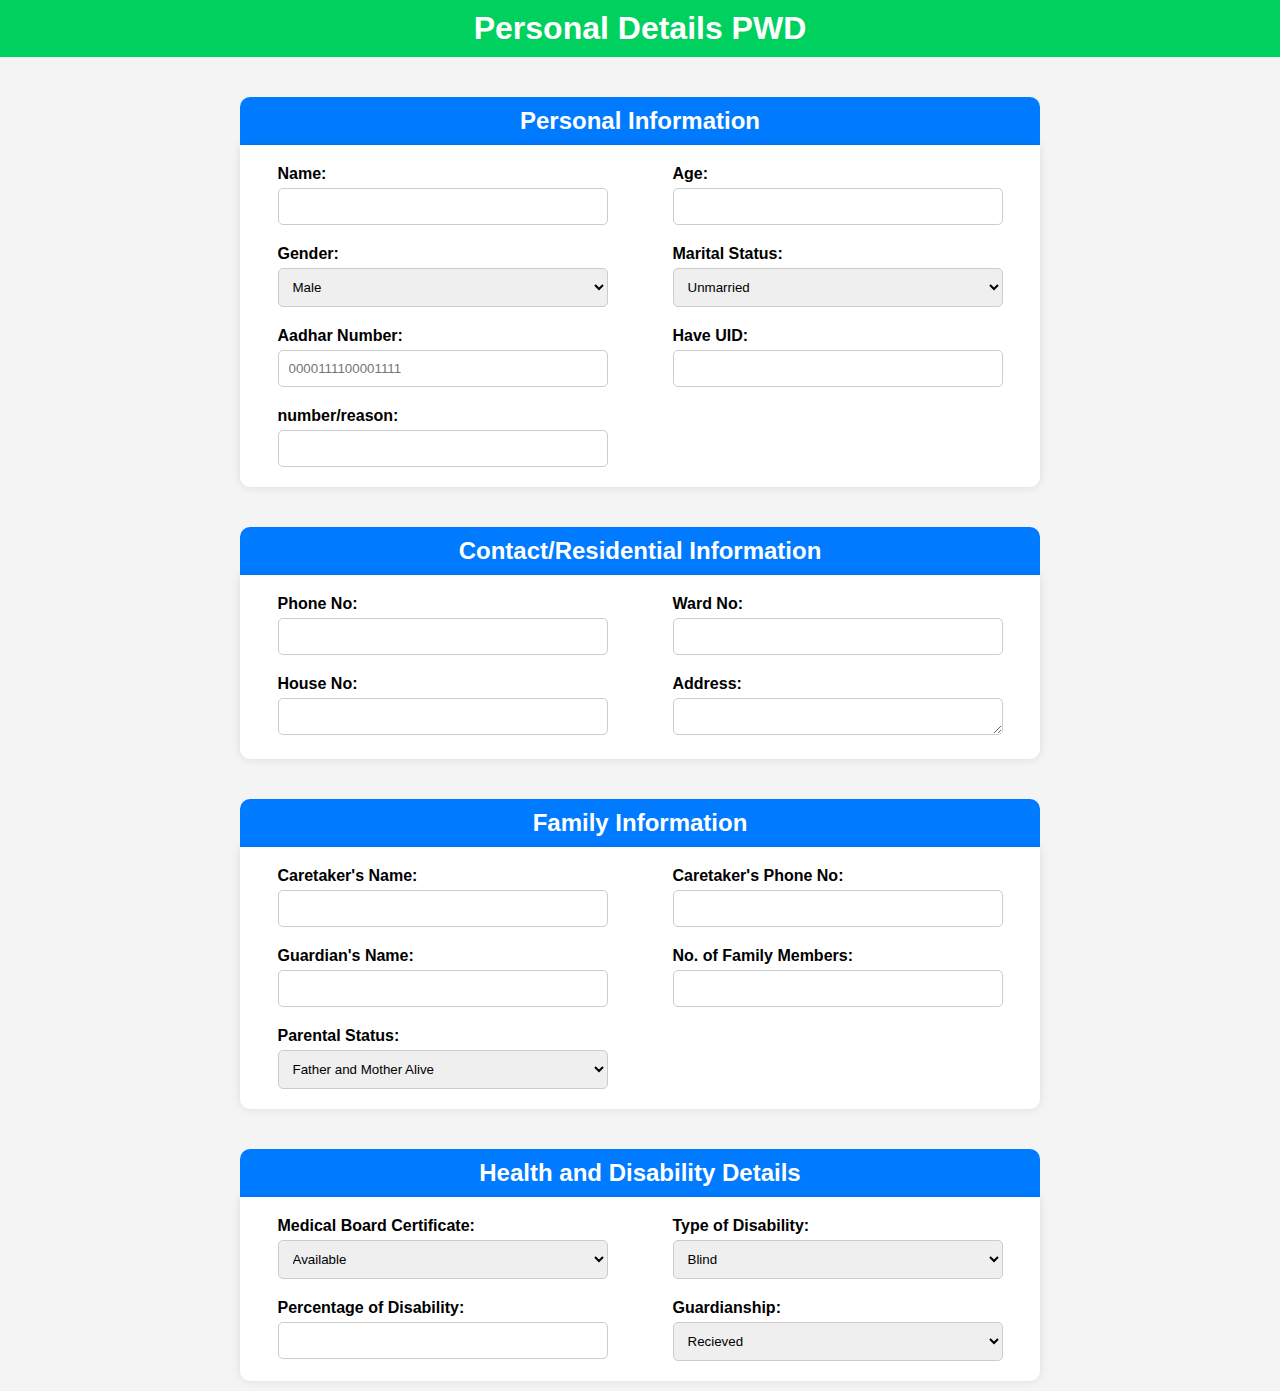
==== form/index.html @ cb90f118 "Add files via upload" ====
<!DOCTYPE html>
<html lang="en">
<head>
    <meta charset="UTF-8">
    <meta name="viewport" content="width=device-width, initial-scale=1.0">
    <link rel="stylesheet" href="style.css">
    <title>Document</title>
</head>
<body>
    <main>
        <h1>Personal Details PWD</h1>
        <form method="post">
            <!--Section A : Personal Information-->
            <div class="containerHigh">
                <h2>Personal Information</h2>
                <div class="main-container">
                    <div class="form-group">
                        <label for="Name">Name:</label>
                        <input type="text" id="Name" name="Name" required>
                    </div>

                    <div class="form-group">
                        <label for="Age">Age:</label>
                        <input type="number" id="Age" name="Age" required>
                    </div>

                    <div class="form-group">
                        <label for="Gender">Gender:</label>
                        <select id="Gender" name="Gender" required>
                            <option value="male">Male</option>
                            <option value="female">Female</option>
                            <option value="trans">Trans</option>
                        </select>
                    </div>

                    <div class="form-group">
                        <label for="Martial_Status">Marital Status:</label>
                        <select id="Martial_Status" name="Martial_Status" required>
                            <option value="unmarried">Unmarried</option>
                            <option value="married">Married</option>
                            <option value="widow">Widow</option>
                            <option value="widower">Widower</option>
                        </select>
                    </div>

                    <div class="form-group">
                        <label for="aadthar_no">Aadhar Number:</label>
                        <input type="tel" id="aadthar_no" name="aadthar_no" placeholder="0000111100001111" required>
                    </div>

                    <div class="form-group">
                        <label for="uid">Have UID:</label>
                        <input type="tel" id="uid" name="uid" required>
                    </div>

                    <div class="form-group">
                        <label for="reasonOrnumber">number/reason:</label>
                        <input type="tel" id="reasonOrnumber" name="reasonOrnumber" required>
                    </div>
                </div>
            </div>
            

            <!--Section B : Contact Information & Residence Details-->
            <div class="containerHigh">
                <h2>Contact/Residential Information</h2>
                <div class="main-container">
                    <div class="form-group">
                        <label for="Phone_no">Phone No:</label>
                        <input type="tel" id="Phone_no" name="Phone_no" required>
                    </div>

                    <div class="form-group">
                        <label for="Ward">Ward No:</label>
                        <input type="text" id="Ward" name="Ward" required>
                    </div>

                    <div class="form-group">
                        <label for="House">House No:</label>
                        <input type="text" id="House" name="House" required>
                    </div>

                    <div class="form-group">
                        <label for="Address">Address:</label>
                        <textarea id="Address" name="Address" rows="1" required></textarea>
                    </div>
                </div>
            </div>
            

            <!--Section C : Family Information-->
            <div class="containerHigh">
                <h2>Family Information</h2>
                <div class="main-container">
                    <div class="form-group">
                        <label for="care-taker-name">Caretaker's Name:</label>
                        <input type="text" id="care-taker-name" name="care-taker-name" required>
                    </div>
    
                    <div class="form-group">
                        <label for="CPhone_no">Caretaker's Phone No:</label>
                        <input type="tel" id="CPhone_no" name="CPhone_no" required>
                    </div>
    
                    <div class="form-group">
                        <label for="Guardian">Guardian's Name:</label>
                        <input type="text" id="Guardian" name="Guardian" required>
                    </div>
    
                    <div class="form-group">
                        <label for="fam-memb">No. of Family Members:</label>
                        <input type="number" id="fam-memb" name="fam-memb" required>
                    </div>
                    <div class="form-group">
                        <label for="Parental_Status">Parental Status:</label>
                        <select id="Parental_Status" name="Parental_Status" required>
                            <option value="father-mother-alive">Father and Mother Alive</option>
                            <option value="mother-alone">Mother Alone</option>
                            <option value="father-alone">Father Alone</option>
                            <option value="none-alive">None of Parents Alive</option>
                        </select>
                    </div>
                </div>
            </div>
            

            <!--Section D : Health and Disability Details-->
            <div class="containerHigh">
                <h2>Health and Disability Details</h2>
                <div class="main-container">
                    <div class="form-group">
                        <label for="mbc">Medical Board Certificate:</label>
                        <select id="mbc" name="mbc" required>
                            <option value="available">Available</option>
                            <option value="not-available">Not Available</option>
                        </select>
                    </div>
    
                    <div class="form-group">
                        <label for="dis-type">Type of Disability:</label>
                        <select id="Type-of-Disability" name="Type-of-Disability" required>
                            <option value="blind">Blind</option>
                            <option value="low-vision">Low Vision</option>
                            <option value="leprosy-cured">Leprosy Cured</option>
                            <option value="loco-moto">Loco Moto</option>
                            <option value="dwarfisms">Dwarfisms</option>
                            <option value="id">ID</option>
                            <option value="mi">MI</option>
                            <option value="cp">CP</option>
                            <option value="autissum">Autissum</option>
                            <option value="sld">SLD</option>
                            <option value="speech-disorder">Speech Disorder</option>
                            <option value="hearing-impaired">Hearing Impaired</option>
                            <option value="musDystrophy">mus.Dystrophy</option>
                            <option value="hemoscelia">Hemoscelia</option>
                            <option value="available">AVV</option>
                            <option value="thalassemia">Thalassemia</option>
                            <option value="parkinson-disease">Parkinson Disease</option>
                            <option value="multiple-sclerosis">Multiple Sclerosis</option>
                            <option value="cycle-cell-anemia">Cycle Cell Anemia</option>
                            <option value="Nuroligical-Condition">Nuroligical Condition</option>
                            <option value="Multiple-Disability">Multiple Disability</option>
                        </select>
                    </div>
    
                    <div class="form-group">
                        <label for="percentage">Percentage of Disability:</label>
                        <input type="number" id="percentage" name="percentage" min="0" max="100" step="0.01">
                    </div>
    
                    <div class="form-group">
                        <label for="gship">Guardianship:</label>
                        <select id="gship" name="gship" required>
                            <option value="recieved">Recieved</option>
                            <option value="not-recieved">Not Recieved</option>
                        </select>
                    </div>
                </div>
            </div>
            

            <!--Section C : Social Status of Differentially Abled-->

        </form>
    </main>
</body>
</html>
---- form/style.css ----
:root
{
    --background-color: #f4f4f4;
    --container-background-color: #fff;
    --border-color: #ccc;
    --primary-color: #007bff;
    --primary-hover-color: #0056b3;
    --button-color:#fff;
}
::-webkit-scrollbar {
    display: none;
}
*
{
    margin: 0;
    padding: 0;
    box-sizing: border-box;
}

body
{
    font-family: Arial, sans-serif;
    background-color: var(--background-color);
}
.containerHigh
{
    display: flex;
    align-items: center;
    justify-content: center;
    flex-direction: column;
    margin-top: 10px;
    margin-bottom: 10px;
}
h1{
    text-align: center;
    padding: 10px;
    background-color: rgb(0, 209, 94);
    color: white;
}
h2
{
    text-align: center;
    background-color: #007bff;
    color: #fff;
    margin-top: 30px;
    padding: 10px;
    border-top-left-radius: 10px;
    border-top-right-radius: 10px;
    width: 800px;
    
}
.main-container
{
    display: grid;
    grid-template-columns: repeat(2, 1fr);
    grid-template-rows: repeat();
    grid-column-gap: 10px;
    grid-row-gap: 0px;
    width: 800px;
    padding: 10px;
    background-color: var(--container-background-color);
    border-bottom-left-radius: 10px;
    border-bottom-right-radius: 10px;
    box-shadow: 0 0 10px rgba(0, 0, 0, 0.1);
    justify-items: center;
}

.form-group {
    width: 350px;
    padding: 10px;
}

label {
    display: block;
    font-weight: bold;
    margin-bottom: 5px;
}

input, select {
    width: 100%;
    padding: 10px;
    border: 1px solid var(--border-color);
    border-radius: 5px;
}
textarea {
    width: 100%;
    padding: 10px;
    border: 1px solid var(--border-color);
    border-radius: 5px;
    resize: vertical;
}

textarea:focus {
    border-color: var(--primary-color);
}

@media (max-width: 768px) {
    .main-container {
        grid-template-columns: repeat(1, 1fr);
        max-width: 400px;
    }
    .containerHigh
    {
        width: 100vw;
        overflow: hidden;
        align-items: center;
    }
}
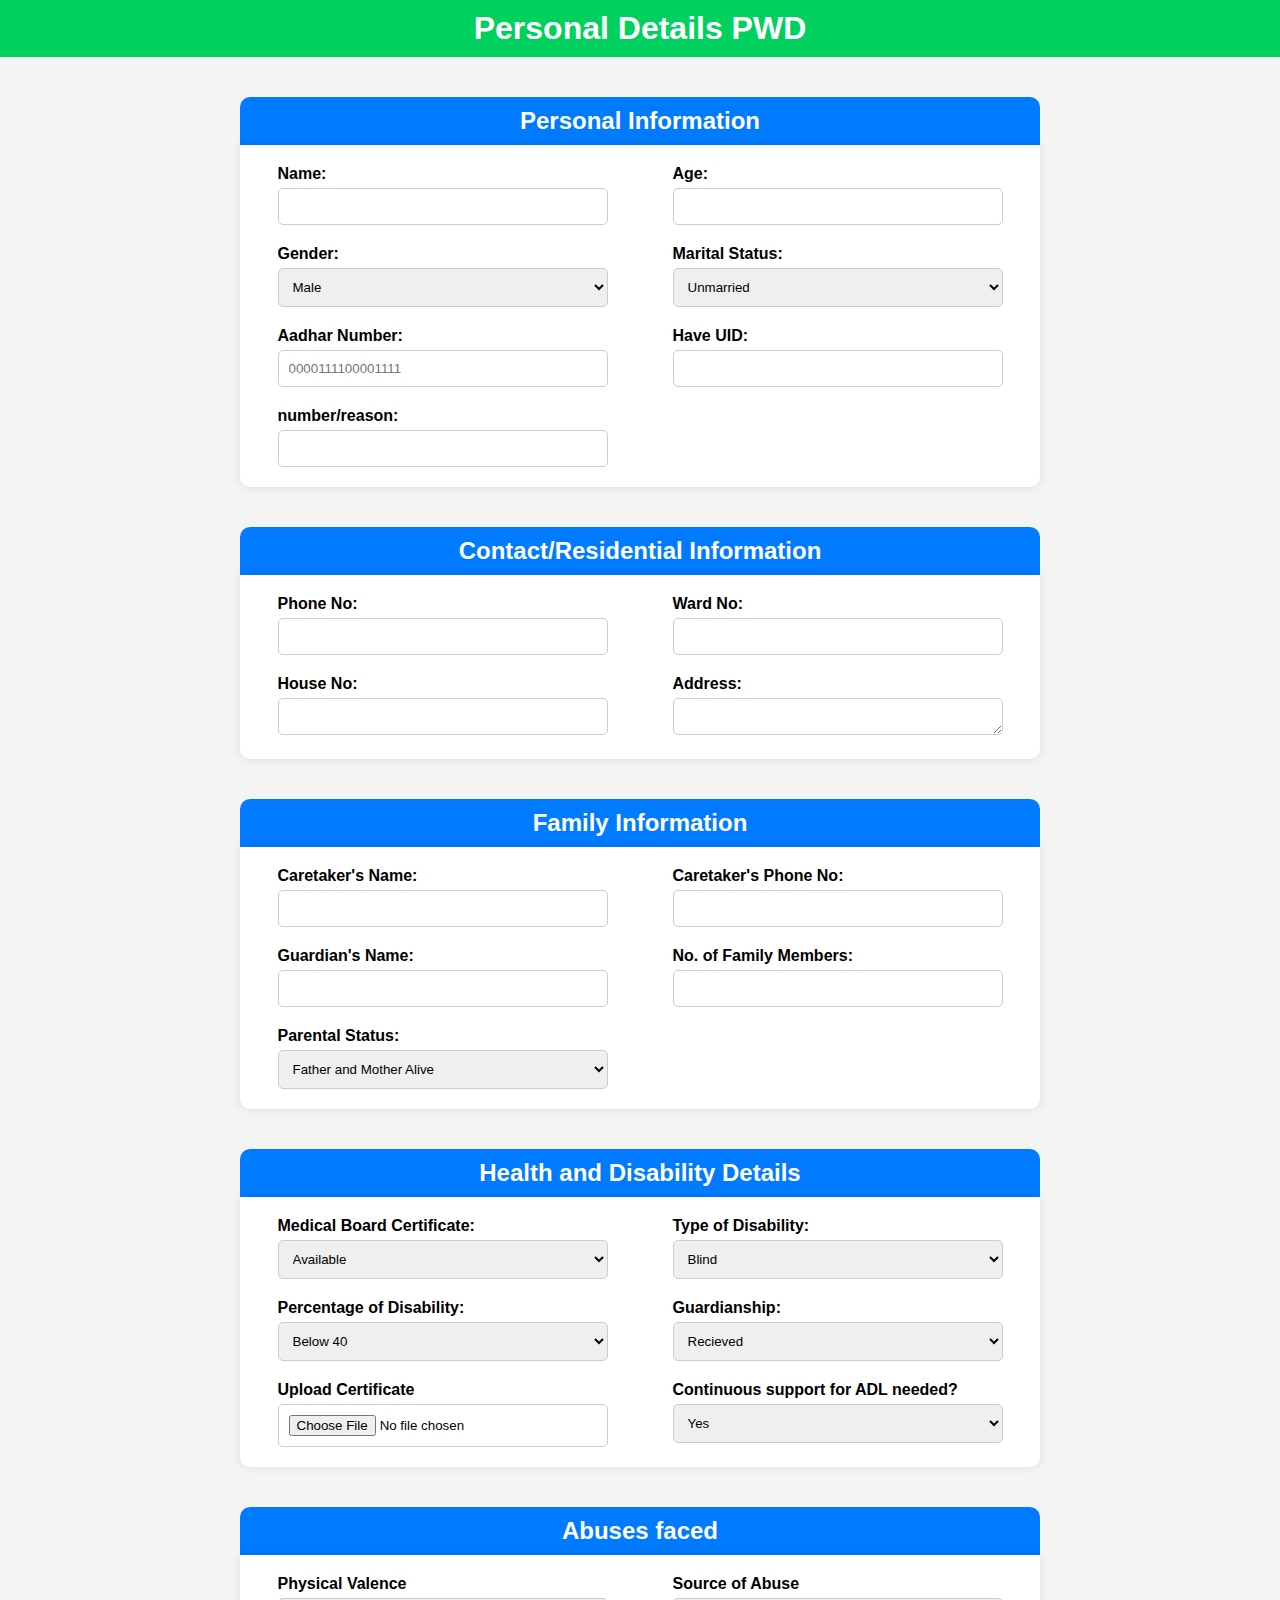
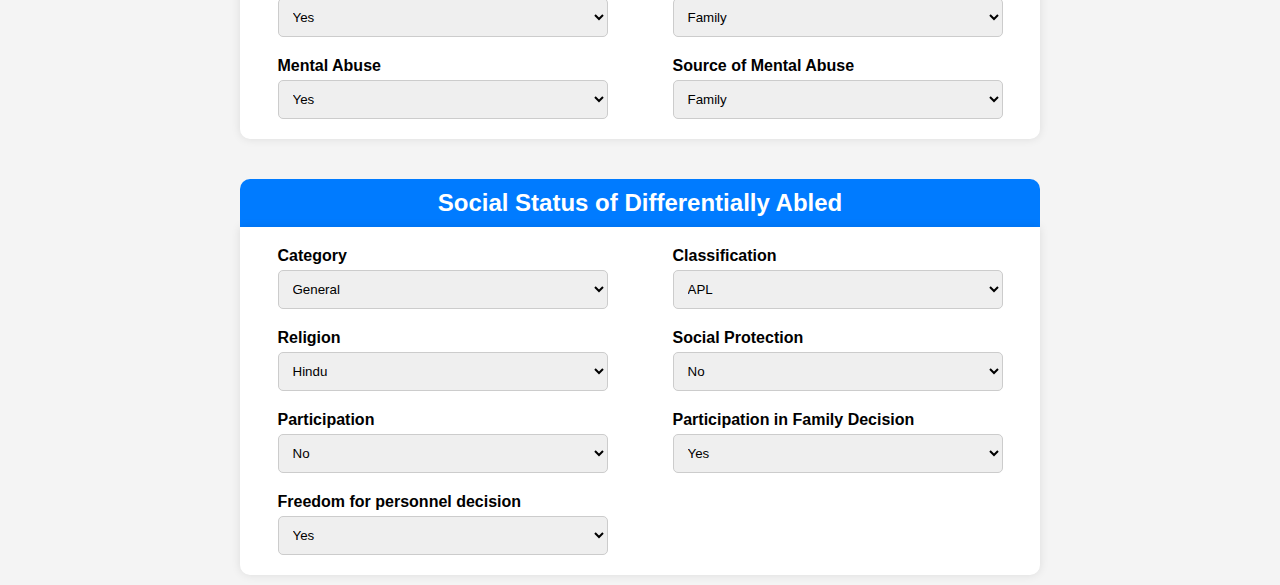
==== commit 6f95de21: "Add files via upload" ====
--- a/form/index.html
+++ b/form/index.html
@@ -4,6 +4,7 @@
     <meta charset="UTF-8">
     <meta name="viewport" content="width=device-width, initial-scale=1.0">
     <link rel="stylesheet" href="style.css">
+    <script src="script.js"></script>
     <title>Document</title>
 </head>
 <body>
@@ -60,7 +61,6 @@
                 </div>
             </div>
             
-
             <!--Section B : Contact Information & Residence Details-->
             <div class="containerHigh">
                 <h2>Contact/Residential Information</h2>
@@ -87,7 +87,6 @@
                 </div>
             </div>
             
-
             <!--Section C : Family Information-->
             <div class="containerHigh">
                 <h2>Family Information</h2>
@@ -123,7 +122,6 @@
                 </div>
             </div>
             
-
             <!--Section D : Health and Disability Details-->
             <div class="containerHigh">
                 <h2>Health and Disability Details</h2>
@@ -165,7 +163,12 @@
     
                     <div class="form-group">
                         <label for="percentage">Percentage of Disability:</label>
-                        <input type="number" id="percentage" name="percentage" min="0" max="100" step="0.01">
+                        <select id="percentage" name="percentage">
+                            <option value="below-40">Below 40</option>
+                            <option value="40-50">40-50</option>
+                            <option value="50-80">50-80</option>
+                            <option value="80-above">80 and Above</option>
+                        </select>
                     </div>
     
                     <div class="form-group">
@@ -175,12 +178,147 @@
                             <option value="not-recieved">Not Recieved</option>
                         </select>
                     </div>
-                </div>
-            </div>
-            
-
-            <!--Section C : Social Status of Differentially Abled-->
-
+                    <div class="form-group">
+                        <label for="ceritificate-file">Upload Certificate</label>
+                        <input type="file" name="ceritificate-file" id="ceritificate-file">
+                    </div>
+                    <div class="form-group">
+                        <label for="adl-support">Continuous support for ADL needed?</label>
+                        <select name="adl-support" id="adl-support">
+                            <option value="yes">Yes</option>
+                            <option value="no">No</option>
+                        </select>
+                    </div>
+                </div>
+            </div>
+            
+            <div class="containerHigh">
+                <h2>Abuses faced</h2>
+                <div class="main-container">
+                    <div class="form-group">
+                        <label for="physical-valence">Physical Valence</label>
+                        <select name="physical-valence" id="physical-valence">
+                            <option value="yes">Yes</option>
+                            <option value="no">No</option>
+                            <option value="not-interest">Not interested to disclose</option>
+                        </select>
+                    </div>
+                    <div class="form-group">
+                        <label for="source-abuse">Source of Abuse</label>
+                        <select name="source-abuse" id="source-abuse">
+                            <option value="family">Family</option>
+                            <option value="neighborhood">Neighborhood</option>
+                            <option value="public-Space">public Space</option>
+                        </select>
+                    </div>
+                    <div class="form-group">
+                        <label for="mental-abuse">Mental Abuse</label>
+                        <select name="mental-abuse" id="mental-abuse">
+                            <option value="yes">Yes</option>
+                            <option value="no">No</option>
+                            <option value="not-interest">Not interested to disclose</option>
+                        </select>
+                    </div>
+                    <div class="form-group">
+                        <label for="source-abuse-mental">Source of Mental Abuse</label>
+                        <select name="source-abuse-mental" id="source-abuse-mental">
+                            <option value="family">Family</option>
+                            <option value="neighborhood">Neighborhood</option>
+                            <option value="public-Space">public Space</option>
+                        </select>
+                    </div>
+                </div>
+            </div>
+
+            <!--Section II : Social Status of Differentially Abled-->
+            <div class="containerHigh">
+                <h2>Social Status of Differentially Abled</h2>
+                <div class="main-container">
+                    <div class="form-group">
+                        <label for="category">Category</label>
+                        <select name="category" id="category">
+                            <option value="general">General</option>
+                            <option value="obc">OBC</option>
+                            <option value="oec">OEC</option>
+                            <option value="sc">SC</option>
+                            <option value="st">ST</option>
+                        </select>
+                    </div>
+                    <div class="form-group">
+                        <label for="classification">Classification</label>
+                        <select name="classification" id="classification">
+                            <option value="apl">APL</option>
+                            <option value="bpl">BPL</option>
+                        </select>
+                    </div>
+                    <div class="form-group">
+                        <label for="religion">Religion</label>
+                        <select name="religion" id="religion">
+                            <option value="hindu">Hindu</option>
+                            <option value="muslim">Muslim</option>
+                            <option value="christian">Christian</option>
+                            <option value="other">Other</option>
+                        </select>
+                    </div>
+                    <div class="form-group">
+                        <div class="question">
+                            <label for="have-social-protection">Social Protection</label>
+                            <select id="have-social-protection" name="question">
+                                <option value="no">No</option>
+                                <option value="yes">Yes</option>
+                            </select>
+                            <div class="dropdown">
+                                <select id="social-protection">
+                                    <option value="family">Family</option>
+                                    <option value="neighborhood">Neighborhood</option>
+                                    <option value="friends">Friends</option>
+                                    <option value="relatives">Relatives</option>
+                                </select>
+                            </div>
+                        </div>
+                
+                        
+                    </div>
+                    <div class="form-group">
+                        <div class="question">
+                            <label for="have-participation">Participation</label>
+                            <select id="have-participation" name="question">
+                                <option value="no">No</option>
+                                <option value="yes">Yes</option>
+                            </select>
+                            <div class="dropdown">
+                                <select id="participation">
+                                    <option value="nhg">NHG</option>
+                                    <option value="special-grama-sabha">Special Grama Sabha</option>
+                                    <option value="grama-sabha">Grama Sabha</option>
+                                    <option value="organisation">Organisation</option>
+                                    <option value="library">Library</option>
+                                    <option value="labour-card">Labour Card</option>
+                                </select>
+                            </div>
+                        </div>
+                
+                        
+                    </div>
+                    <div class="form-group">
+                        <label for="participation-in-family-decition">Participation in Family Decision</label>
+                        <select name="participation-in-family-decition" id="participation-in-family-decition">
+                            <option value="yes">Yes</option>
+                            <option value="no">No</option>
+                        </select>
+                    </div>
+                    <div class="form-group">
+                        <label for="freedom-for-personnel-decision">Freedom for personnel decision</label>
+                        <select name="freedom-for-personnel-decision" id="freedom-for-personnel-decision">
+                            <option value="yes">Yes</option>
+                            <option value="no">No</option>
+                        </select>
+                    </div>
+                </div>
+            </div>
+            
+            <!--Section III : Echonomic Status-->
+            
         </form>
     </main>
 </body>
--- a/form/style.css
+++ b/form/style.css
@@ -82,6 +82,7 @@
     border: 1px solid var(--border-color);
     border-radius: 5px;
 }
+
 textarea {
     width: 100%;
     padding: 10px;
@@ -94,6 +95,12 @@
     border-color: var(--primary-color);
 }
 
+.dropdown {
+    display: none;
+    margin-top: 10px;
+}
+
+
 @media (max-width: 768px) {
     .main-container {
         grid-template-columns: repeat(1, 1fr);
@@ -105,4 +112,8 @@
         overflow: hidden;
         align-items: center;
     }
+    h2{
+        max-width: 400px;
+    }
+    
 }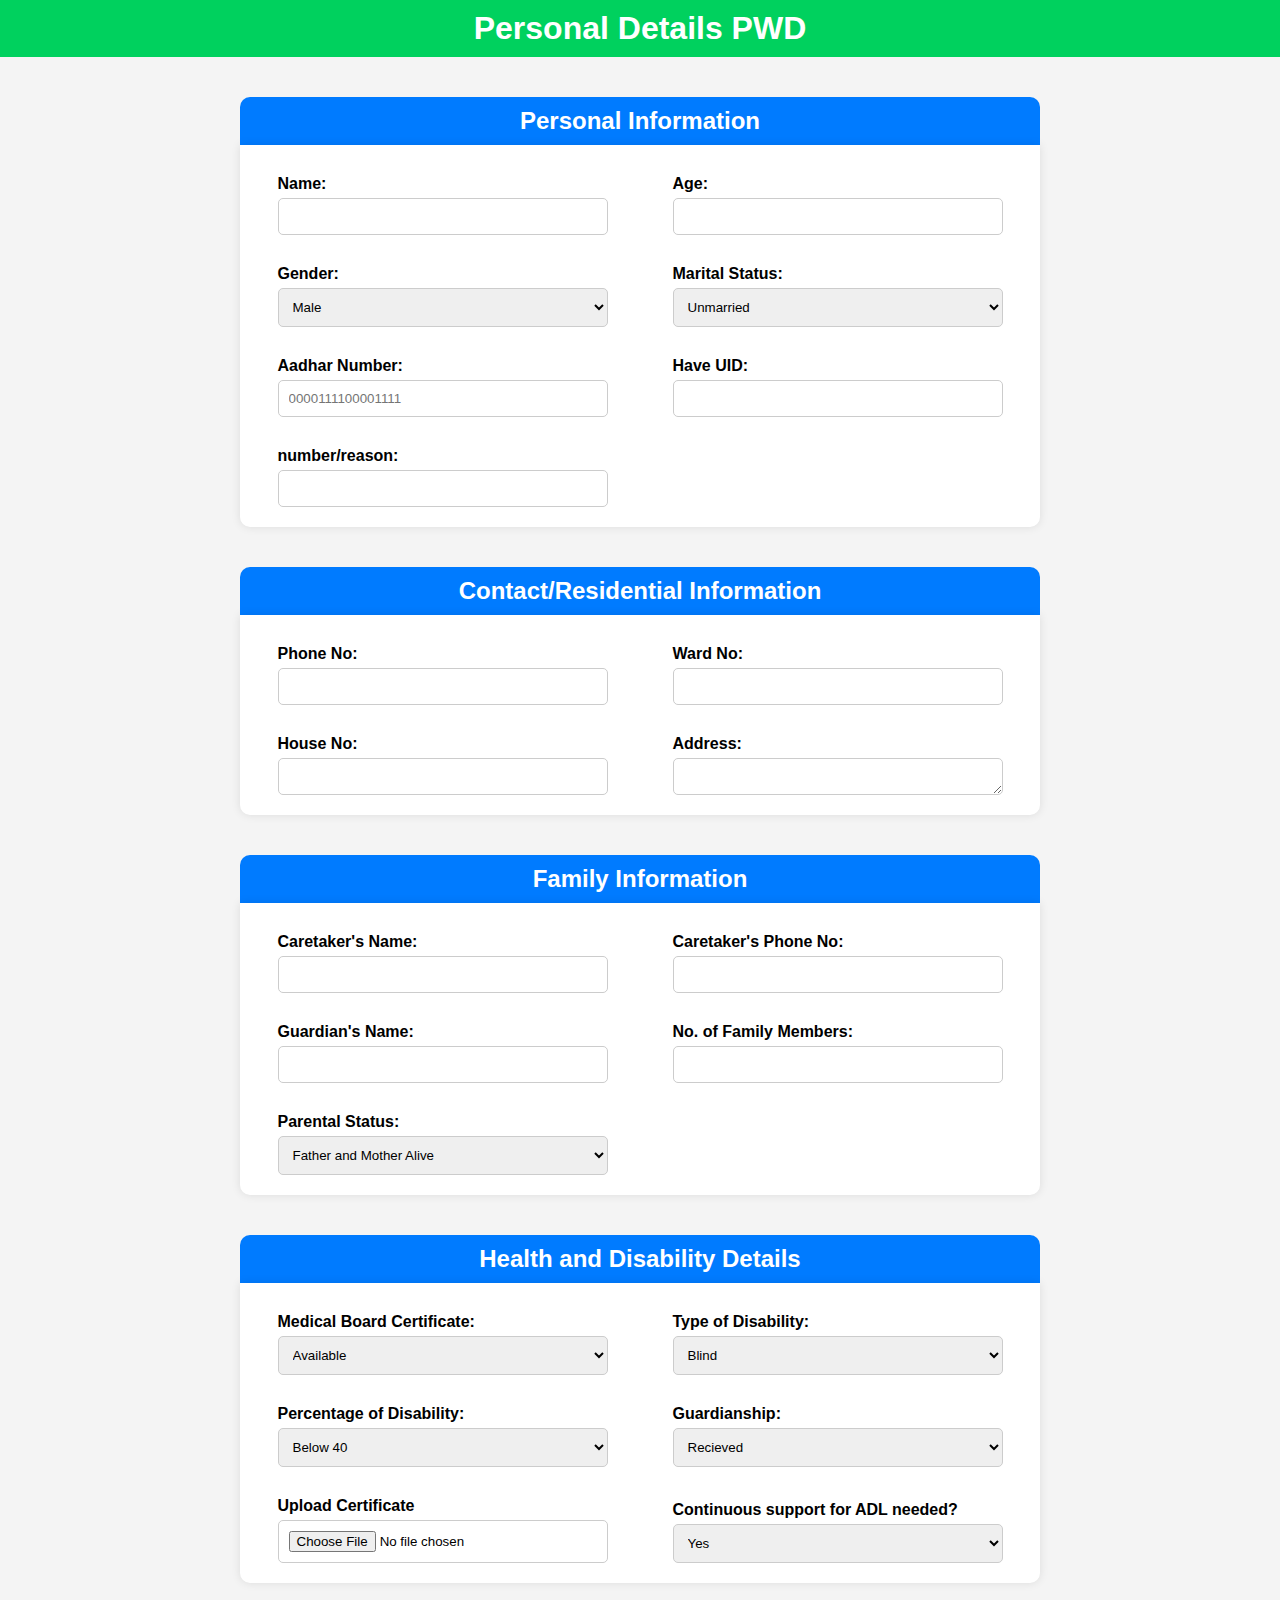
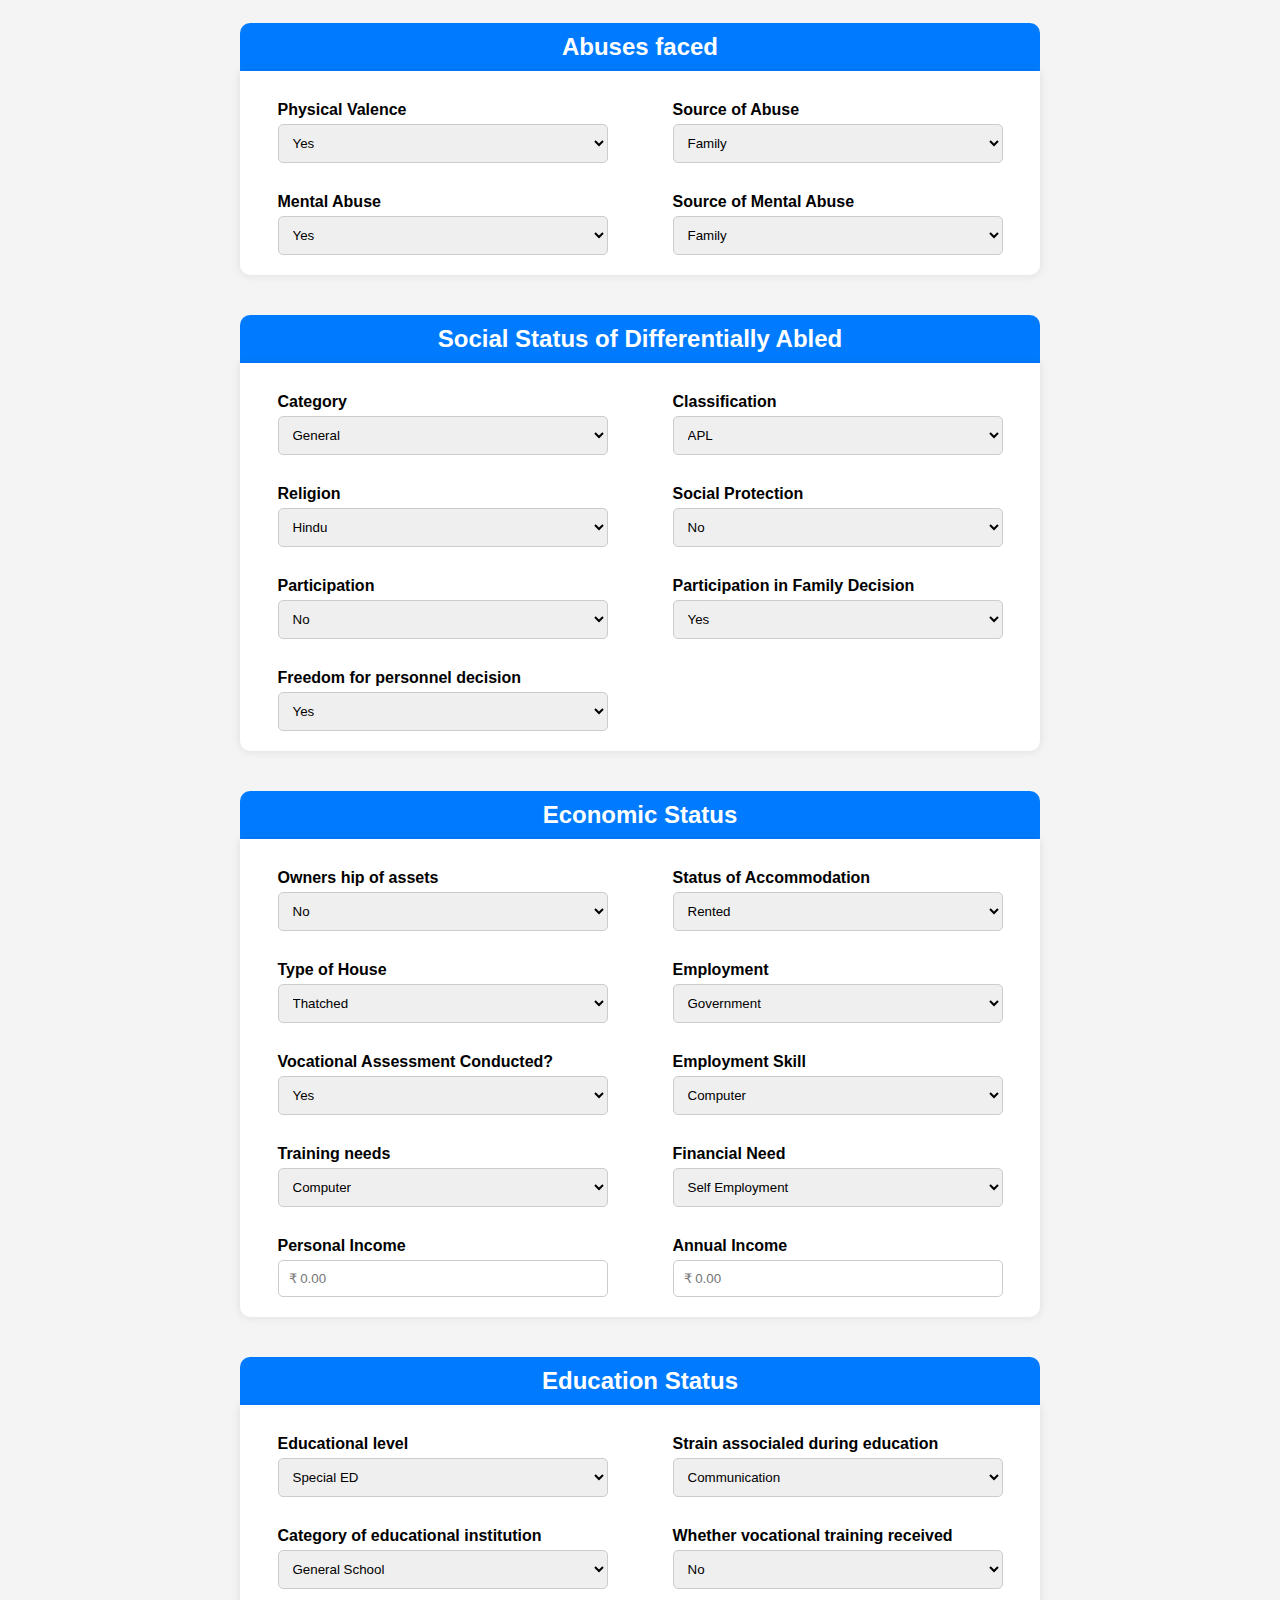
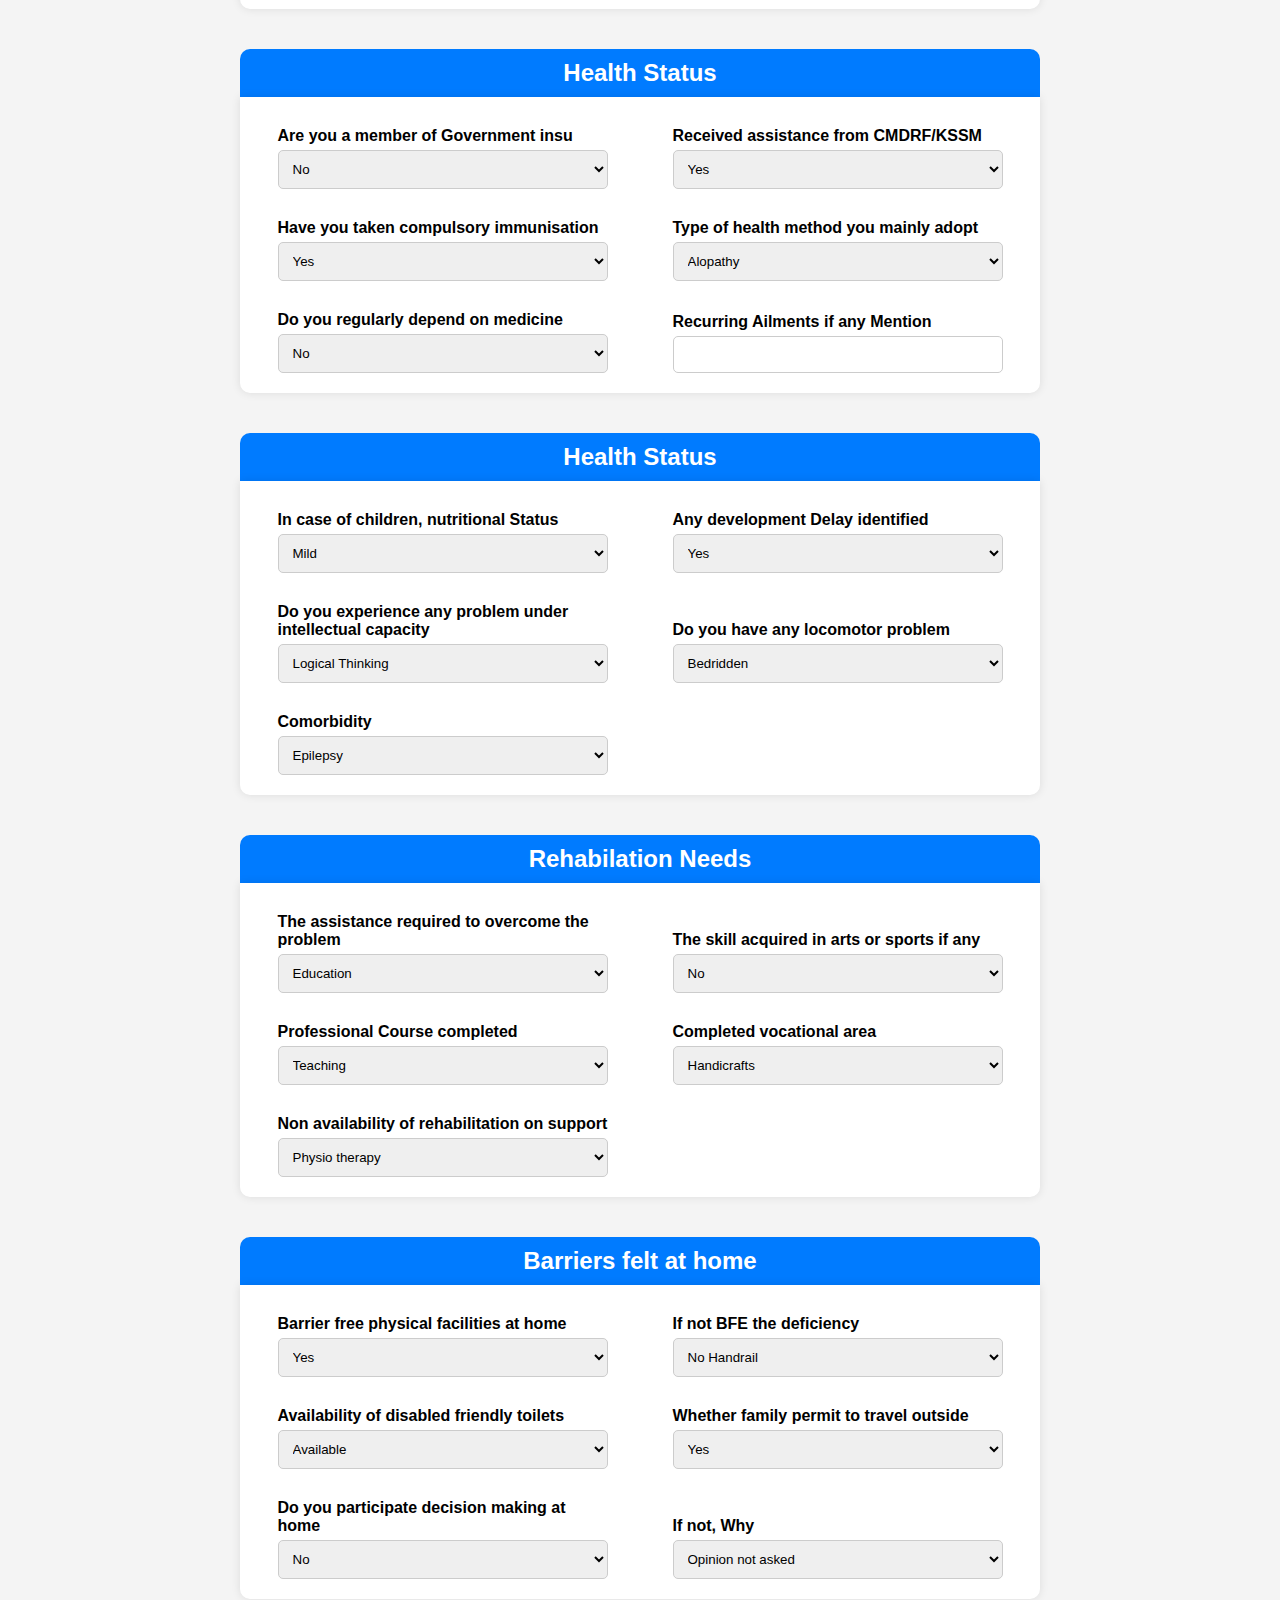
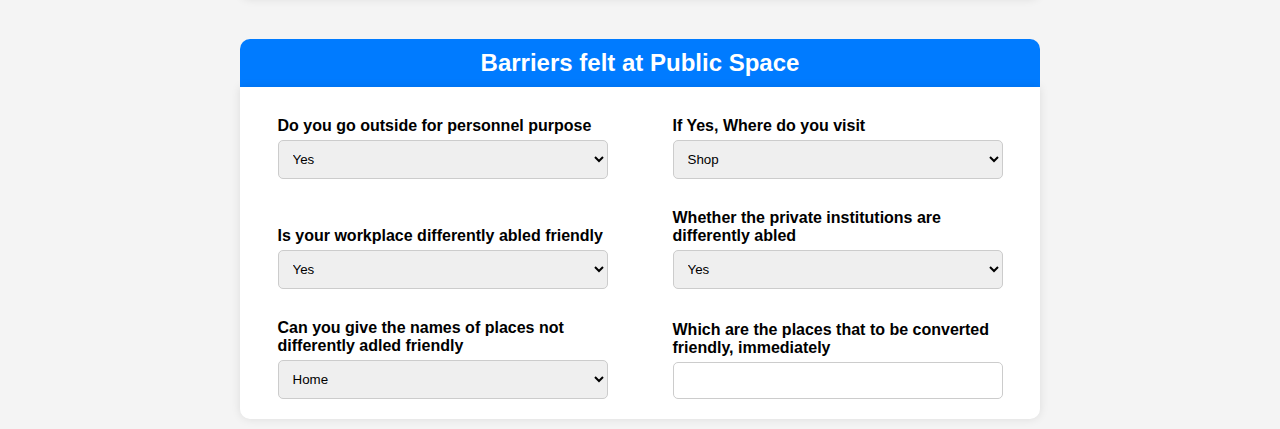
==== commit b23f05f1: "Merge branch 'R929RRJQ:main' into main" ====
--- a/form/index.html
+++ b/form/index.html
@@ -197,7 +197,7 @@
                 <div class="main-container">
                     <div class="form-group">
                         <label for="physical-valence">Physical Valence</label>
-                        <select name="physical-valence" id="physical-valence">
+                        <select name="physical-valence" id="physical-valence" onchange="disableElementIfConditionAbuse()">
                             <option value="yes">Yes</option>
                             <option value="no">No</option>
                             <option value="not-interest">Not interested to disclose</option>
@@ -213,7 +213,7 @@
                     </div>
                     <div class="form-group">
                         <label for="mental-abuse">Mental Abuse</label>
-                        <select name="mental-abuse" id="mental-abuse">
+                        <select name="mental-abuse" id="mental-abuse" onchange="disableElementIfConditionMentalAbuse()">
                             <option value="yes">Yes</option>
                             <option value="no">No</option>
                             <option value="not-interest">Not interested to disclose</option>
@@ -297,8 +297,6 @@
                                 </select>
                             </div>
                         </div>
-                
-                        
                     </div>
                     <div class="form-group">
                         <label for="participation-in-family-decition">Participation in Family Decision</label>
@@ -318,7 +316,478 @@
             </div>
             
             <!--Section III : Echonomic Status-->
-            
+            <div class="containerHigh">
+                <h2>Economic Status</h2>
+                <div class="main-container">
+                    <div class="form-group">
+                        <div class="question">
+                            <label for="have-owners-hip-of-assets">Owners hip of assets</label>
+                            <select id="have-owners-hip-of-assets" name="question">
+                                <option value="no">No</option>
+                                <option value="yes">Yes</option>
+                            </select>
+                            <div class="dropdown">
+                                <select id="owners-hip-of-assets">
+                                    <option value="land">Land</option>
+                                    <option value="house">House</option>
+                                </select>
+                            </div>
+                        </div>
+                    </div>
+                    <div class="form-group">
+                        <label for="status-of-accommodation">Status of Accommodation</label>
+                        <select name="status-of-accommodation" id="status-of-accommodation">
+                            <option value="rented">Rented</option>
+                            <option value="other">Other</option>
+                        </select>
+                    </div>
+                    <div class="form-group">
+                        <label for="type-of-house">Type of House</label>
+                        <select name="type-of-house" id="type-of-house">
+                            <option value="thatched">Thatched</option>
+                            <option value="sheet">Sheet</option>
+                            <option value="concrete">Concrete</option>
+                            <option value="tiled">Tiled</option>
+                        </select>
+                    </div>
+                    <div class="form-group">
+                        <label for="employment">Employment</label>
+                        <select name="employment" id="employment">
+                            <option value="government">Government</option>
+                            <option value="private">Private</option>
+                            <option value="self-employed">Self Employed</option>
+                            <option value="nill">Nill</option>
+                        </select>
+                    </div>
+                    <div class="form-group">
+                        <label for="whether-vocational-assessment-conducted">Vocational Assessment Conducted?</label>
+                        <select name="whether-vocational-assessment-conducted" id="whether-vocational-assessment-conducted">
+                            <option value="yes">Yes</option>
+                            <option value="no">No</option>
+                        </select>
+                    </div>
+                    <div class="form-group">
+                        <label for="employment-skill">Employment Skill</label>
+                        <select name="employment-skill" id="employment-skill">
+                            <option value="computer">Computer</option>
+                            <option value="clerical">Clerical</option>
+                            <option value="accounting">Accounting</option>
+                            <option value="teaching">Teaching</option>
+                            <option value="marketing">Marketing</option>
+                            <option value="agriculture">Agriculture</option>
+                            <option value="animal-husbandry">Animal Husbandry</option>
+                            <option value="food-processing">Food processing</option>
+                            <option value="poultry">Poultry</option>
+                        </select>
+                    </div>
+                    <div class="form-group">
+                        <label for="training-needs">Training needs</label>
+                        <select name="training-needs" id="training-needs">
+                            <option value="computer">Computer</option>
+                            <option value="clerical">Clerical</option>
+                            <option value="accounting">Accounting</option>
+                            <option value="teaching">Teaching</option>
+                            <option value="marketing">Marketing</option>
+                            <option value="agriculture">Agriculture</option>
+                            <option value="animal-husbandry">Animal Husbandry</option>
+                            <option value="food-processing">Food processing</option>
+                            <option value="poultry">Poultry</option>
+                            <option value="open-school">Open School</option>
+                            <option value="iti">ITI</option>
+                            <option value="competitive-exam">Competitive Exam</option>
+                            <option value="scholarship">Scholarship</option>
+                            <option value="public-exam">Public Exam</option>
+                            <option value="communication">Communication</option>
+                            <option value="personality-development">Personality Development</option>
+                            <option value="artistic-talent">Artistic Talent</option>
+                            <option value="sports-training">Sports Training</option>
+                        </select>
+                    </div>
+                    <div class="form-group">
+                        <label for="financial-need">Financial Need</label>
+                        <select name="financial-need" id="financial-need">
+                            <option value="self-employment">Self Employment</option>
+                            <option value="bank-loan">Bank load</option>
+                            <option value="entrepreneurial-assistance">Entrepreneurial assistance</option>
+                            <option value="mnregs-employment">MNREGS Employment</option>
+                        </select>
+                    </div>
+                    <div class="form-group">
+                        <label for="personal-income">Personal Income</label>
+                        <input type="number" name="personal-income" id="personal-income" placeholder="₹ 0.00">
+                    </div>
+                    <div class="form-group">
+                        <label for="annual-income">Annual Income</label>
+                        <input type="number" name="annual-income" id="annual-income" placeholder="₹ 0.00">
+                    </div>            
+                </div>
+            </div>
+
+            <!--Section IV : Education Status-->
+            <div class="containerHigh">
+                <h2>Education Status</h2>
+                <div class="main-container">
+                    <div class="form-group">
+                        <label for="educational-level">Educational level</label>
+                        <select name="educational-level" id="educational-level">
+                            <option value="special-ed">Special ED</option>
+                            <option value="lp">LP</option>
+                            <option value="up">UP</option>
+                            <option value="hs">HS</option>
+                            <option value="+2">+2</option>
+                            <option value="pg">PG</option>
+                            <option value="technical">Technical</option>
+                        </select>
+                    </div>
+                    <div class="form-group">
+                        <label for="strain-associaled-during-education">Strain associaled during education</label>
+                        <select name="strain-associaled-during-education" id="strain-associaled-during-education">
+                            <option value="communication">Communication</option>
+                            <option value="transportation">Transportation</option>
+                            <option value="financial">Financial</option>
+                            <option value="unfriendly-school">Unfriendly School</option>
+                            <option value="sensory-deficiency">Sensory deficiency</option>
+                            <option value="lack-of-special-teachers">Lack of special teachers</option>
+                        </select>
+                    </div>
+                    <div class="form-group">
+                        <label for="category-of-educational-institution">Category of educational institution</label>
+                        <select name="category-of-educational-institution" id="category-of-educational-institution">
+                            <option value="general-school">General School</option>
+                            <option value="special-school">Special School</option>
+                            <option value="open-school">Open School</option>
+                        </select>
+                    </div>
+                    <div class="form-group">
+                        <div class="question">
+                            <label for="whether-vocational-training-received">Whether vocational training received</label>
+                            <select id="whether-vocational-training-received" name="question">
+                                <option value="no">No</option>
+                                <option value="yes">Yes</option>
+                            </select>
+                            <div class="dropdown">
+                                <label for="vocational-training-source">Source:</label>
+                                <select id="vocational-training-source">
+                                    <option value="kud">Kud</option>
+                                    <option value="NYC">NYC</option>
+                                    <option value="KASE">KASE</option>
+                                    <option value="">Youth Welfare</option>
+                                    <option value="SJD">SJD</option>
+                                    <option value="HWC/NGOs">HWC/NGOs</option>
+                                    <option value="LSDs">LSGs</option>
+                                </select>
+                            </div>
+                        </div>
+                    </div>
+                </div>
+            </div>
+
+            <!--Section V : Health Status-->
+            <div class="containerHigh">
+                <h2>Health Status</h2>
+                <div class="main-container">
+                    <div class="form-group">
+                        <div class="question">
+                            <label for="member-of-gov-inst">Are you a member of Government insu</label>
+                            <select id="member-of-gov-inst" name="question">
+                                <option value="no">No</option>
+                                <option value="yes">Yes</option>
+                            </select>
+                            <div class="dropdown">
+                                <label for="gov-inst">Govt Insu:</label>
+                                <select id="gov-inst">
+                                    <option value="RSBY">RSBY</option>
+                                    <option value="Aswaskiranam">Aswaskiranam</option>
+                                    <option value="Nirmaya">Nirmaya</option>
+                                    <option value="PMJAY">PMJAY</option>
+                                </select>
+                                <label for="gov-insu-mark">Mark:</label>
+                                <input type="number" name="gov-insu-mark" id="gov-insu-mark">
+                            </div>
+                        </div>
+                    </div>
+                    <div class="form-group">
+                        <label for="received-assistance-from-cmdrf/kssm">Received assistance from CMDRF/KSSM</label>
+                        <select name="received-assistance-from-cmdrf" id="received-assistance-from-cmdrf">
+                            <option value="yes">Yes</option>
+                            <option value="no">No</option>
+                        </select>
+                    </div>
+                    <div class="form-group">
+                        <label for="taken-compulsory-immunisation">Have you taken compulsory immunisation</label>
+                        <select name="taken-compulsory-immunisation" id="taken-compulsory-immunisation">
+                            <option value="yes">Yes</option>
+                            <option value="no">No</option>
+                        </select>
+                    </div>
+                    <div class="form-group">
+                        <label for="type-of-health-method">Type of health method you mainly adopt</label>
+                        <select name="type-of-health-method" id="type-of-health-method">
+                            <option value="Alopathy">Alopathy</option>
+                            <option value="Homoeo">Homoeo</option>
+                            <option value="Unani">Unani</option>
+                            <option value="Ayurveda">Ayurveda</option>
+                        </select>
+                    </div>
+                    <div class="form-group">
+                        <div class="question">
+                            <label for="regularly-dependence-on-medicine">Do you regularly depend on medicine</label>
+                            <select id="regularly-dependence-on-medicine" name="question">
+                                <option value="no">No</option>
+                                <option value="yes">Yes</option>
+                            </select>
+                            <div class="dropdown">
+                                <label for="type-of-medicine">Type:</label>
+                                <textarea name="type-of-medicine" id="type-of-medicine"></textarea>
+                            </div>
+                        </div>
+                    </div>
+                    <div class="form-group">
+                        <label for="recurring-ailments">Recurring Ailments if any Mention</label>
+                        <input type="text" name="recurring-ailments" id="recurring-ailments">
+                    </div>
+                </div>
+            </div>
+
+            <div class="containerHigh">
+                <h2>Health Status</h2>
+                <div class="main-container">
+                    <div class="form-group">
+                        <label for="children-nutritional-status">In case of children, nutritional Status</label>
+                        <select name="children-nutritional-status" id="children-nutritional-status">
+                            <option value="Mild">Mild</option>
+                            <option value="Moderate">Moderate</option>
+                            <option value="Severe">Severe</option>
+                            <option value="Profound">Profound</option>
+                        </select>
+                    </div>
+                    <div class="form-group">
+                        <label for="development-delay">Any development Delay identified</label>
+                        <select name="development-delay" id="development-delay">
+                            <option value="yes">Yes</option>
+                            <option value="no">No</option>
+                        </select>
+                    </div>
+                    <div class="form-group">
+                        <label for="problem-under-intellectual-capacity">Do you experience any problem under intellectual capacity</label>
+                        <select name="problem-under-intellectual-capacity" id="problem-under-intellectual-capacity">
+                            <option value="Logical Thinking">Logical Thinking</option>
+                            <option value="Planing">Planing</option>
+                            <option value="Organisation">Organisation</option>
+                        </select>
+                    </div>
+                    <div class="form-group">
+                        <label for="locomotor-problem">Do you have any locomotor problem</label>
+                        <select name="locomotor-problem" id="locomotor-problem">
+                            <option value="Bedridden">Bedridden</option>
+                            <option value="Wheel Chair">Wheel Chair</option>
+                            <option value="Recurrent care">Recurrent care</option>
+                        </select>
+                    </div>
+                    <div class="form-group">
+                        <label for="comorbidity">Comorbidity</label>
+                        <select name="comorbidity" id="comorbidity">
+                            <option value="Epilepsy">Epilepsy</option>
+                            <option value="Mental issue">Mental issue</option>
+                            <option value="Anxiety">Anxiety</option>
+                        </select>
+                    </div>
+                </div>
+            </div>
+
+            <!--Section VI : Rehabilation Needs-->
+            <div class="containerHigh">
+                <h2>Rehabilation Needs</h2>
+                <div class="main-container">
+                    <div class="form-group">
+                        <label for="assistance-required-to-overcome-the-problem">The assistance required to overcome the problem</label>
+                        <select name="assistance-required-to-overcome-the-problem" id="assistance-required-to-overcome-the-problem">
+                            <option value="Education">Education</option>
+                            <option value="Vocational Training">Vocational Training</option>
+                            <option value="Training">Training</option>
+                            <option value="Employment">Employment</option>
+                        </select>
+                    </div>
+                    <div class="form-group">
+                        <div class="question">
+                            <label for="skill-acquired-in-arts-or-sports-if-any">The skill acquired in arts or sports if any</label>
+                            <select id="skill-acquired-in-arts-or-sports-if-any" name="question">
+                                <option value="no">No</option>
+                                <option value="yes">Yes</option>
+                            </select>
+                            <div class="dropdown">
+                                <label for="skill-area">Skill Area:</label>
+                                <select id="skill-area">
+                                    <option value="Arts">Arts</option>
+                                    <option value="Sports">Sports</option>
+                                    <option value="Handicrafts">Handicrafts</option>
+                                </select>
+                                <label for="if-talented-why-not-trained">If talented Why not trained:</label>
+                                <select name="if-talented-why-not-trained" id="if-talented-why-not-trained">
+                                    <option value="Lack of opportunity">Lack of opportunity</option>
+                                    <option value="Financial Constraints">Financial Constraints</option>
+                                    <option value="Lack of support">Lack of support</option>
+                                    <option value="Loco moto deficiency">Loco moto deficiency</option>
+                                </select>
+                            </div>
+                        </div>
+                    </div>
+                    <div class="form-group">
+                        <label for="professional-course-completed">Professional Course completed</label>
+                        <select name="professional-course-completed" id="professional-course-completed">
+                            <option value="Teaching">Teaching</option>
+                            <option value="Social Work">Social Work</option>
+                            <option value="Law">Law</option>
+                            <option value="Other">Other</option>
+                            <option value="Nill">Nill</option>
+                        </select>
+                    </div>
+                    <div class="form-group">
+                        <label for="completed-vocational-area">Completed vocational area</label>
+                        <select name="completed-vocational-area" id="completed-vocational-area">
+                            <option value="Handicrafts">Handicrafts</option>
+                            <option value="Fashion Designing">Fashion Designing</option>
+                            <option value="Farming">Farming</option>
+                            <option value="Other">Other</option>
+                            <option value="Nill">Nill</option>
+                        </select>
+                    </div>
+                    <div class="form-group">
+                        <label for="non-availability-of-rehabilitation-on-support">Non availability of rehabilitation on support</label>
+                        <select name="non-availability-of-rehabilitation-on-support" id="non-availability-of-rehabilitation-on-support">
+                            <option value="Physio therapy">Physio therapy</option>
+                            <option value="Speech therapy">Speech therapy</option>
+                            <option value="Developmental therapy">Developmental therapy</option>
+                            <option value="Remedial therapy">Remedial therapy</option>
+                            <option value="Community Home">Community Home</option>
+                            <option value="Convenient VTC">Convenient VTC</option>
+                            <option value="Special NHG">Special NHG</option>
+                            <option value="Cottage work training">Cottage work training</option>
+                            <option value="Day care facility">Day care facility</option>
+                            <option value="Craft work for bedridden">Craft work for bedridden</option>
+                            <option value="Palliative nursing">Palliative nursing</option>
+                        </select>
+                    </div>
+                </div>
+            </div>
+
+            <!--Section VII : Barriers felt at home-->
+            <div class="containerHigh">
+                <h2>Barriers felt at home</h2>
+                <div class="main-container">
+                    <div class="form-group">
+                        <label for="barrier-free-physical-facilities-at-home">Barrier free physical facilities at home</label>
+                        <select name="barrier-free-physical-facilities-at-home" id="barrier-free-physical-facilities-at-home">
+                            <option value="yes">Yes</option>
+                            <option value="no">No</option>
+                        </select>
+                    </div>
+                    <div class="form-group">
+                        <label for="if-not-bfe-the-deficiency">If not BFE the deficiency</label>
+                        <select name="if-not-bfe-the-deficiency" id="if-not-bfe-the-deficiency">
+                            <option value="No Handrail">No Handrail</option>
+                            <option value="No Ramps">No Ramps</option>
+                            <option value="Doorstep Barriers">Doorstep Barriers</option>
+                            <option value="Lack of mobility equipments">Lack of mobility equipments</option>
+                        </select>
+                    </div>
+                    <div class="form-group">
+                        <label for="availability-of-disabled-friendly-toilets">Availability of disabled friendly toilets</label>
+                        <select name="availability-of-disabled-friendly-toilets" id="availability-of-disabled-friendly-toilets">
+                            <option value="Available">Available</option>
+                            <option value="Not Available">Not Available</option>
+                        </select>
+                    </div>
+                    <div class="form-group">
+                        <label for="whether-family-permit-to-travel-outside">Whether family permit to travel outside</label>
+                        <select name="whether-family-permit-to-travel-outside" id="whether-family-permit-to-travel-outside">
+                            <option value="yes">Yes</option>
+                            <option value="no">No</option>
+                        </select>
+                    </div>
+                    <div class="form-group">
+                        <label for="do-you-participate-decision-making-at-home">Do you participate decision making at home</label>
+                        <select name="do-you-participate-decision-making-at-home" id="do-you-participate-decision-making-at-home" onchange="ifNotReason()">
+                            <option value="no">No</option>
+                            <option value="yes">Yes</option>
+                        </select>
+                    </div>
+                    <div class="form-group">
+                        <label for="if-not-decision-making-at-home-why">If not, Why</label>
+                        <select name="if-not-decision-making-at-home-why" id="if-not-decision-making-at-home-why">
+                            <option value="Opinion not asked">Opinion not asked</option>
+                            <option value="Opinion not considered">Opinion not considered</option>
+                            <option value="Opinion not expressed">Opinion not expressed</option>
+                        </select>
+                    </div>
+                    
+                </div>
+            </div>
+
+            <!--Section VII : Barriers felt at Public Space-->
+            <div class="containerHigh">
+                <h2>Barriers felt at Public Space</h2>
+                <div class="main-container">
+                    <div class="form-group">
+                        <label for="do-you-go-outside-for-personnel-purpose">Do you go outside for personnel purpose</label>
+                        <select name="do-you-go-outside-for-personnel-purpose" id="do-you-go-outside-for-personnel-purpose" onchange="YesAndNo()">
+                            <option value="yes">Yes</option>
+                            <option value="no">No</option>
+                        </select>
+                    </div>
+                    <div class="form-group">
+                        <label for="if-yes-where-do-you-visit">If Yes, Where do you visit</label>
+                        <select name="if-yes-where-do-you-visit" id="if-yes-where-do-you-visit">
+                            <option value="Shop">Shop</option>
+                            <option value="Hospital">Hospital</option>
+                            <option value="Entertainment">Entertainment</option>
+                            <option value="Other purpose">Other purpose</option>
+                        </select>
+                        <label for="if-you-dont-visit-places-why">If you don't visit places, Why?</label>
+                        <select name="if-you-dont-visit-places-why" id="if-you-dont-visit-places-why">
+                            <option value="Lack of helpers">Lack of helpers</option>
+                            <option value="Lack of vehicle">Lack of vehicle</option>
+                            <option value="Discrimination">Discrimination</option>
+                            <option value="Loco Moto deficiency">Loco Moto deficiency</option>
+                            <option value="Lack of interest">Lack of interest</option>
+                            <option value="Lack of public transport">Lack of public transport</option>
+                            <option value="Lack of permission">Lack of permission</option>
+                        </select>
+                    </div>
+                    <div class="form-group">
+                        <label for="is-your-workplace-differently-abled-friendly">Is your workplace differently abled friendly</label>
+                        <select name="is-your-workplace-differently-abled-friendly" id="is-your-workplace-differently-abled-friendly">
+                            <option value="yes">Yes</option>
+                            <option value="no">No</option>
+                        </select>
+                    </div>
+                    <div class="form-group">
+                        <label for="whether-the-private-institutions-are-differently-abled">Whether the private institutions are differently abled</label>
+                        <select name="whether-the-private-institutions-are-differently-abled" id="whether-the-private-institutions-are-differently-abled">
+                            <option value="yes">Yes</option>
+                            <option value="no">No</option>
+                        </select>
+                    </div>
+                    <div class="form-group">
+                        <label for="can-you-give-the-names-of-places-not-differently-adled-friendly">Can you give the names of places not differently adled friendly</label>
+                        <select name="can-you-give-the-names-of-places-not-differently-adled-friendly" id="can-you-give-the-names-of-places-not-differently-adled-friendly">
+                            <option value="Home">Home</option>
+                            <option value="School">School</option>
+                            <option value="Panchayath">Panchayath</option>
+                            <option value="PHC">PHC</option>
+                            <option value="Bus Stop">Bus Stop</option>
+                            <option value="Markets">Markets</option>
+                            <option value="Religious place">Religious place</option>
+                            <option value="Bus">Bus</option>
+                            <option value="Other">Other</option>
+                        </select>
+                    </div>
+                    <div class="form-group">
+                        <label for="which-are-the-places-that-to-be-converted-friendly-immediately">Which are the places that to be converted friendly, immediately</label>
+                        <input type="text" name="which-are-the-places-that-to-be-converted-friendly-immediately" id="which-are-the-places-that-to-be-converted-friendly-immediately">
+                    </div>
+                </div>
+            </div>
         </form>
     </main>
 </body>
--- a/form/style.css
+++ b/form/style.css
@@ -68,12 +68,16 @@
 .form-group {
     width: 350px;
     padding: 10px;
+    display: flex;
+    flex-direction: column;
+    justify-content: flex-end
 }
 
 label {
     display: block;
     font-weight: bold;
     margin-bottom: 5px;
+    padding-top: 10px;
 }
 
 input, select {
@@ -98,6 +102,17 @@
 .dropdown {
     display: none;
     margin-top: 10px;
+    padding: 10px;
+    margin:10px;
+    border: 1px solid black;
+    border-radius: 10px;
+}
+
+#if-you-dont-visit-places-why{
+    display: none;
+}
+label[for=if-you-dont-visit-places-why]{
+    display: none;
 }
 
 
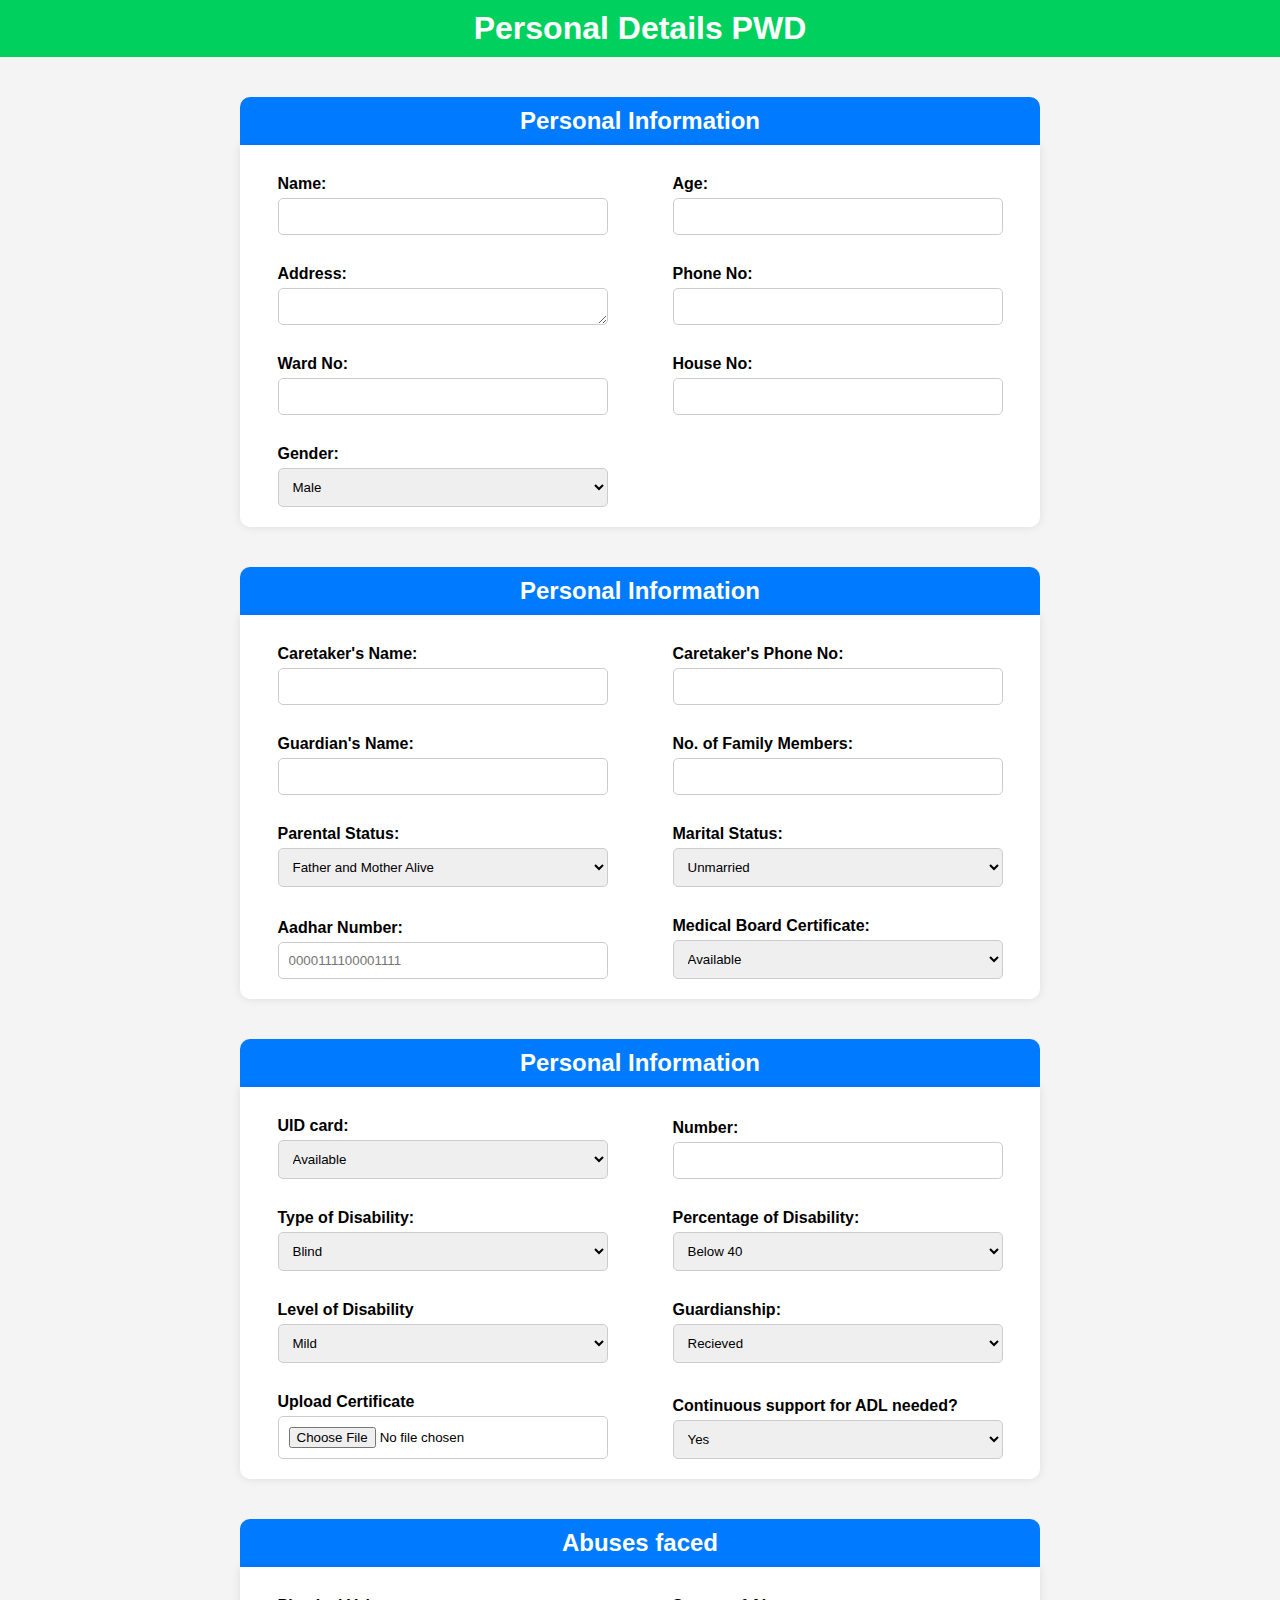
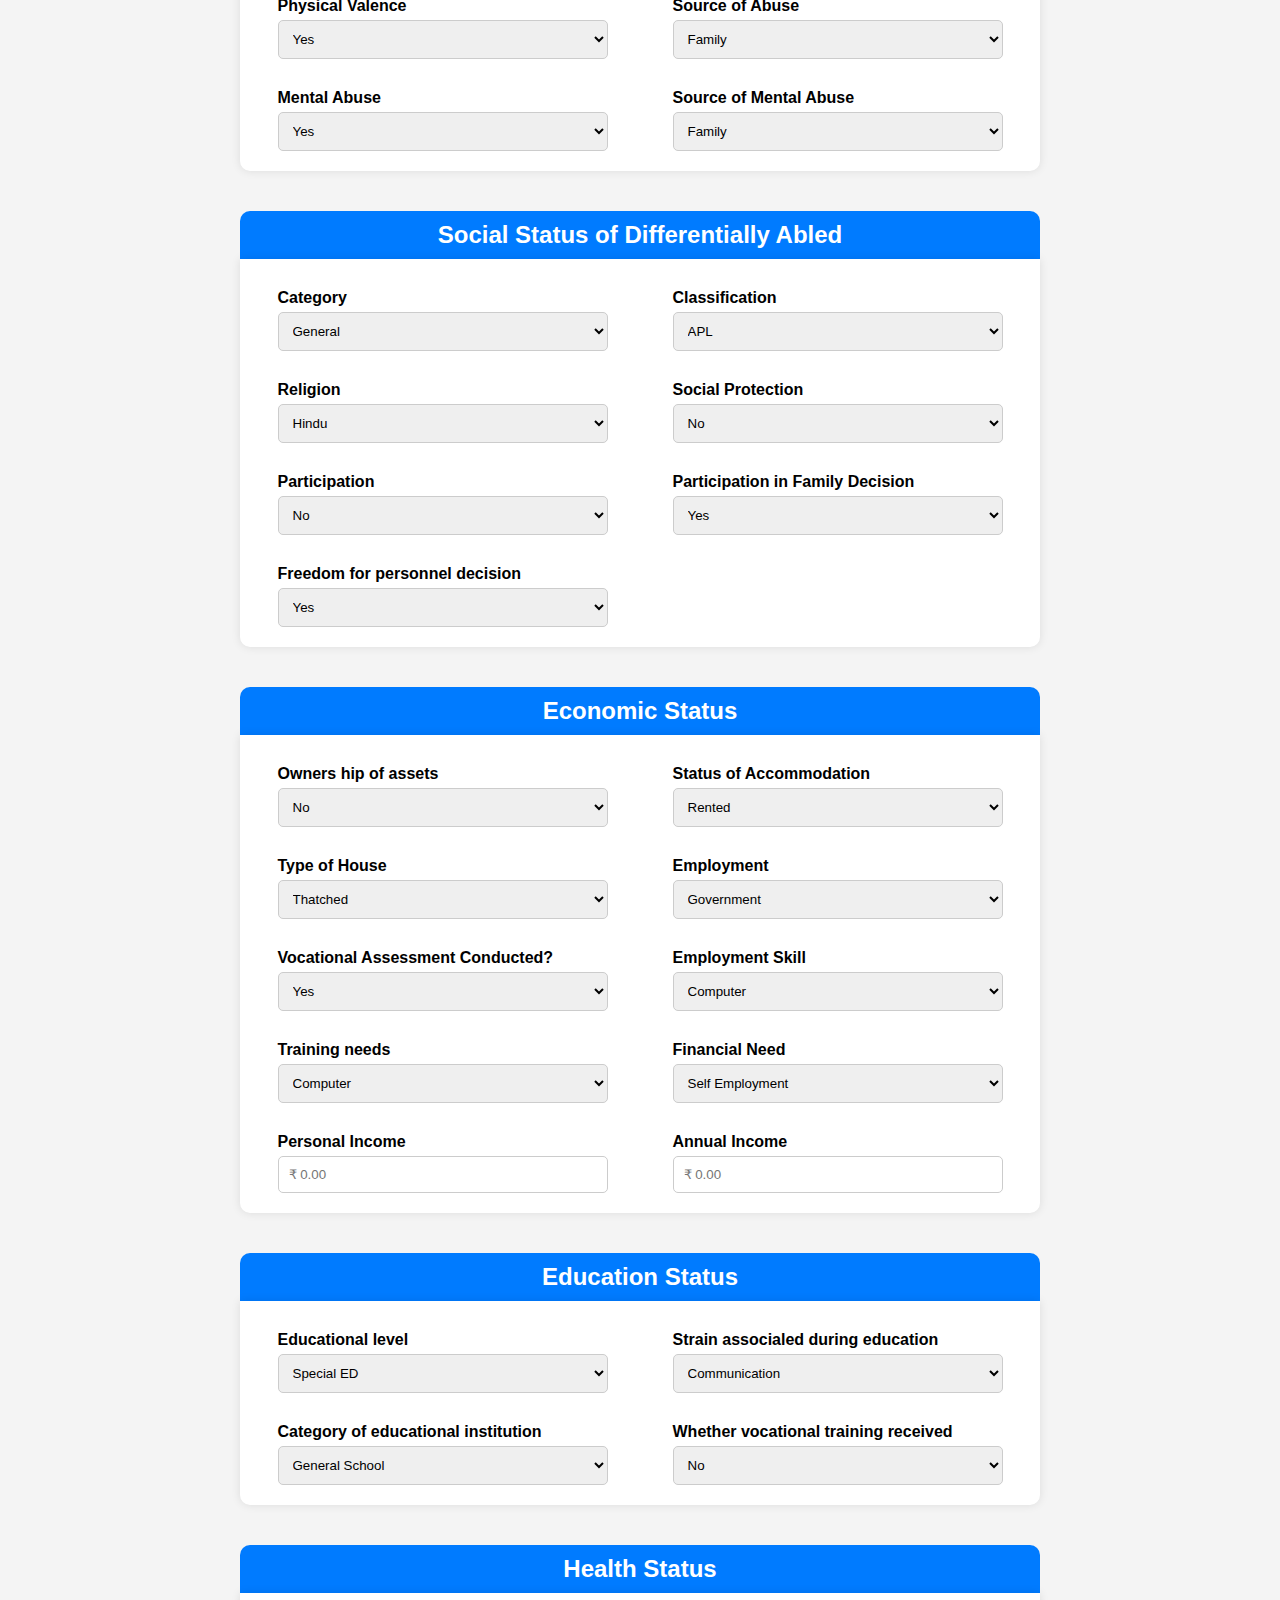
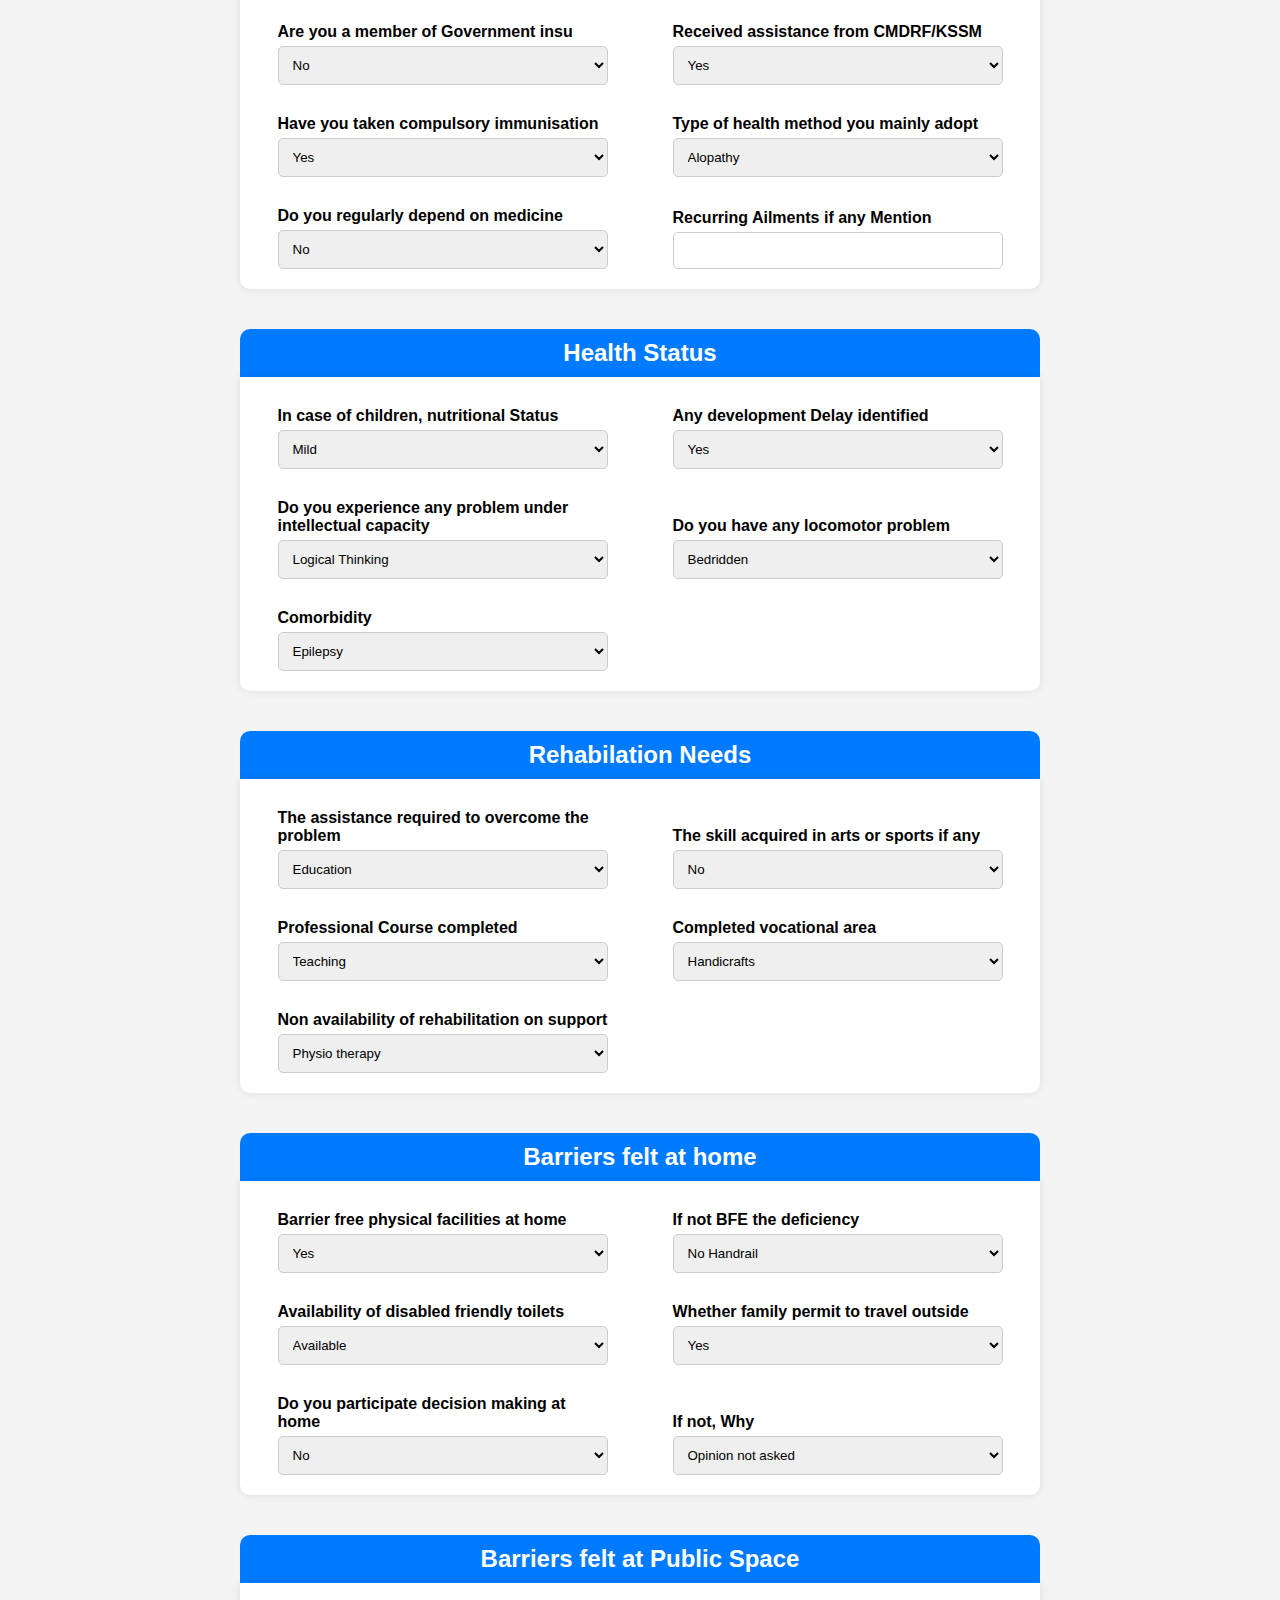
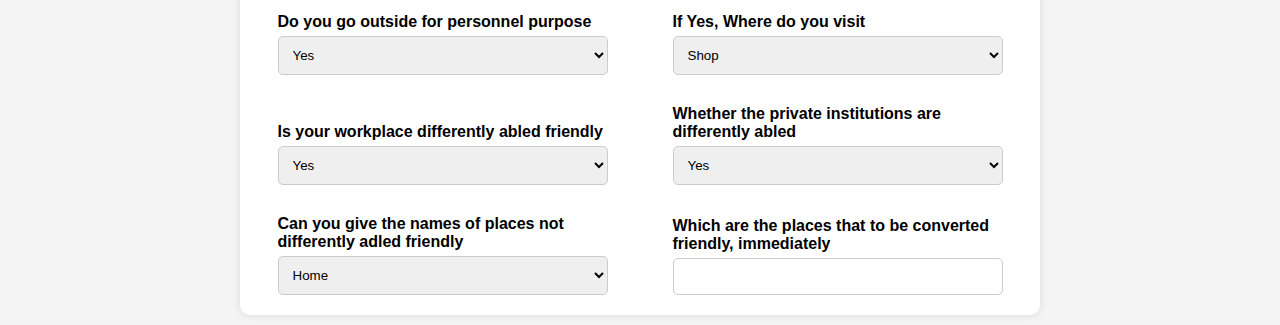
==== commit 69d4aa3e: "Merge branch 'R929RRJQ:main' into main" ====
--- a/form/index.html
+++ b/form/index.html
@@ -26,11 +26,66 @@
                     </div>
 
                     <div class="form-group">
+                        <label for="Address">Address:</label>
+                        <textarea id="Address" name="Address" rows="1" required></textarea>
+                    </div>
+
+                    <div class="form-group">
+                        <label for="Phone_no">Phone No:</label>
+                        <input type="tel" id="Phone_no" name="Phone_no" required>
+                    </div>
+
+                    <div class="form-group">
+                        <label for="Ward">Ward No:</label>
+                        <input type="text" id="Ward" name="Ward" required>
+                    </div>
+
+                    <div class="form-group">
+                        <label for="House">House No:</label>
+                        <input type="text" id="House" name="House" required>
+                    </div>
+
+                    <div class="form-group">
                         <label for="Gender">Gender:</label>
                         <select id="Gender" name="Gender" required>
                             <option value="male">Male</option>
                             <option value="female">Female</option>
                             <option value="trans">Trans</option>
+                        </select>
+                    </div>
+                </div>
+            </div>
+            
+            <!--Section B : Personal Information-->
+            <div class="containerHigh">
+                <h2>Personal Information</h2>
+                <div class="main-container">
+                    <div class="form-group">
+                        <label for="care-taker-name">Caretaker's Name:</label>
+                        <input type="text" id="care-taker-name" name="care-taker-name" required>
+                    </div>
+    
+                    <div class="form-group">
+                        <label for="CPhone_no">Caretaker's Phone No:</label>
+                        <input type="tel" id="CPhone_no" name="CPhone_no" required>
+                    </div>
+    
+                    <div class="form-group">
+                        <label for="Guardian">Guardian's Name:</label>
+                        <input type="text" id="Guardian" name="Guardian" required>
+                    </div>
+    
+                    <div class="form-group">
+                        <label for="fam-memb">No. of Family Members:</label>
+                        <input type="number" id="fam-memb" name="fam-memb" required>
+                    </div>
+                    <div class="form-group">
+                        <label for="Parental_Status">Parental Status:</label>
+                        <select id="Parental_Status" name="Parental_Status" required>
+                            <option value="father-mother-alive">Father and Mother Alive</option>
+                            <option value="mother-alone">Mother Alone</option>
+                            <option value="father-alone">Father Alone</option>
+                            <option value="none-alive">None of Parents Alive</option>
                         </select>
                     </div>
 
@@ -50,90 +105,40 @@
                     </div>
 
                     <div class="form-group">
-                        <label for="uid">Have UID:</label>
-                        <input type="tel" id="uid" name="uid" required>
-                    </div>
-
-                    <div class="form-group">
-                        <label for="reasonOrnumber">number/reason:</label>
-                        <input type="tel" id="reasonOrnumber" name="reasonOrnumber" required>
-                    </div>
-                </div>
-            </div>
-            
-            <!--Section B : Contact Information & Residence Details-->
-            <div class="containerHigh">
-                <h2>Contact/Residential Information</h2>
-                <div class="main-container">
-                    <div class="form-group">
-                        <label for="Phone_no">Phone No:</label>
-                        <input type="tel" id="Phone_no" name="Phone_no" required>
-                    </div>
-
-                    <div class="form-group">
-                        <label for="Ward">Ward No:</label>
-                        <input type="text" id="Ward" name="Ward" required>
-                    </div>
-
-                    <div class="form-group">
-                        <label for="House">House No:</label>
-                        <input type="text" id="House" name="House" required>
-                    </div>
-
-                    <div class="form-group">
-                        <label for="Address">Address:</label>
-                        <textarea id="Address" name="Address" rows="1" required></textarea>
-                    </div>
-                </div>
-            </div>
-            
-            <!--Section C : Family Information-->
-            <div class="containerHigh">
-                <h2>Family Information</h2>
-                <div class="main-container">
-                    <div class="form-group">
-                        <label for="care-taker-name">Caretaker's Name:</label>
-                        <input type="text" id="care-taker-name" name="care-taker-name" required>
-                    </div>
-    
-                    <div class="form-group">
-                        <label for="CPhone_no">Caretaker's Phone No:</label>
-                        <input type="tel" id="CPhone_no" name="CPhone_no" required>
-                    </div>
-    
-                    <div class="form-group">
-                        <label for="Guardian">Guardian's Name:</label>
-                        <input type="text" id="Guardian" name="Guardian" required>
-                    </div>
-    
-                    <div class="form-group">
-                        <label for="fam-memb">No. of Family Members:</label>
-                        <input type="number" id="fam-memb" name="fam-memb" required>
-                    </div>
-                    <div class="form-group">
-                        <label for="Parental_Status">Parental Status:</label>
-                        <select id="Parental_Status" name="Parental_Status" required>
-                            <option value="father-mother-alive">Father and Mother Alive</option>
-                            <option value="mother-alone">Mother Alone</option>
-                            <option value="father-alone">Father Alone</option>
-                            <option value="none-alive">None of Parents Alive</option>
-                        </select>
-                    </div>
-                </div>
-            </div>
-            
-            <!--Section D : Health and Disability Details-->
-            <div class="containerHigh">
-                <h2>Health and Disability Details</h2>
-                <div class="main-container">
-                    <div class="form-group">
                         <label for="mbc">Medical Board Certificate:</label>
                         <select id="mbc" name="mbc" required>
                             <option value="available">Available</option>
                             <option value="not-available">Not Available</option>
                         </select>
                     </div>
-    
+                </div>
+            </div>
+            
+            <!--Section C : Personal Information-->
+            <div class="containerHigh">
+                <h2>Personal Information</h2>
+                <div class="main-container">
+                    <div class="form-group">
+                        <label for="uid">UID card:</label>
+                        <select name="uid" id="uid" onchange="avilableOrNotAvailable()">
+                            <option value="available">Available</option>
+                            <option value="not available">Not Available</option>
+                        </select>
+                    </div>
+                    
+
+                    <div class="form-group">
+                        <label for="uid-number">Number:</label>
+                        <input type="number" id="uid-number" name="uid-number" required>
+
+                        <label for="uid-reason">Reason:</label>
+                        <input type="text" name="uid-reason" id="uid-reason">
+
+                        <select name="applied-or-not-informed" id="applied-or-not-informed">
+                            <option value="applied">Applied</option>
+                            <option value="not informed">Not informed</option>
+                        </select>
+                    </div>
                     <div class="form-group">
                         <label for="dis-type">Type of Disability:</label>
                         <select id="Type-of-Disability" name="Type-of-Disability" required>
@@ -170,7 +175,17 @@
                             <option value="80-above">80 and Above</option>
                         </select>
                     </div>
-    
+                    <div class="form-group">
+                        <label for="level-of-disability">Level of Disability</label>
+                        <select name="level-of-disability" id="level-of-disability">
+                            <option value="Mild">Mild</option>
+                            <option value="Moderate">Moderate</option>
+                            <option value="Severe">Severe</option>
+                            <option value="Profound">Profound</option>
+                            <option value="Not Applicable">Not Applicable</option>
+                        </select>
+                    </div>
+
                     <div class="form-group">
                         <label for="gship">Guardianship:</label>
                         <select id="gship" name="gship" required>
@@ -275,9 +290,7 @@
                                     <option value="relatives">Relatives</option>
                                 </select>
                             </div>
-                        </div>
-                
-                        
+                        </div> 
                     </div>
                     <div class="form-group">
                         <div class="question">
--- a/form/style.css
+++ b/form/style.css
@@ -116,6 +116,24 @@
 }
 
 
+#uid-reason{
+    display: none;
+}
+label[for='uid-reason']{
+    display: none;
+}
+
+
+#applied-or-not-informed{
+    display: none;
+}
+label[for='applied-or-not-informed']{
+    display: none;
+}
+
+
+
+
 @media (max-width: 768px) {
     .main-container {
         grid-template-columns: repeat(1, 1fr);
@@ -130,5 +148,8 @@
     h2{
         max-width: 400px;
     }
+    .long-group{
+        grid-area: auto;
+    }
     
 }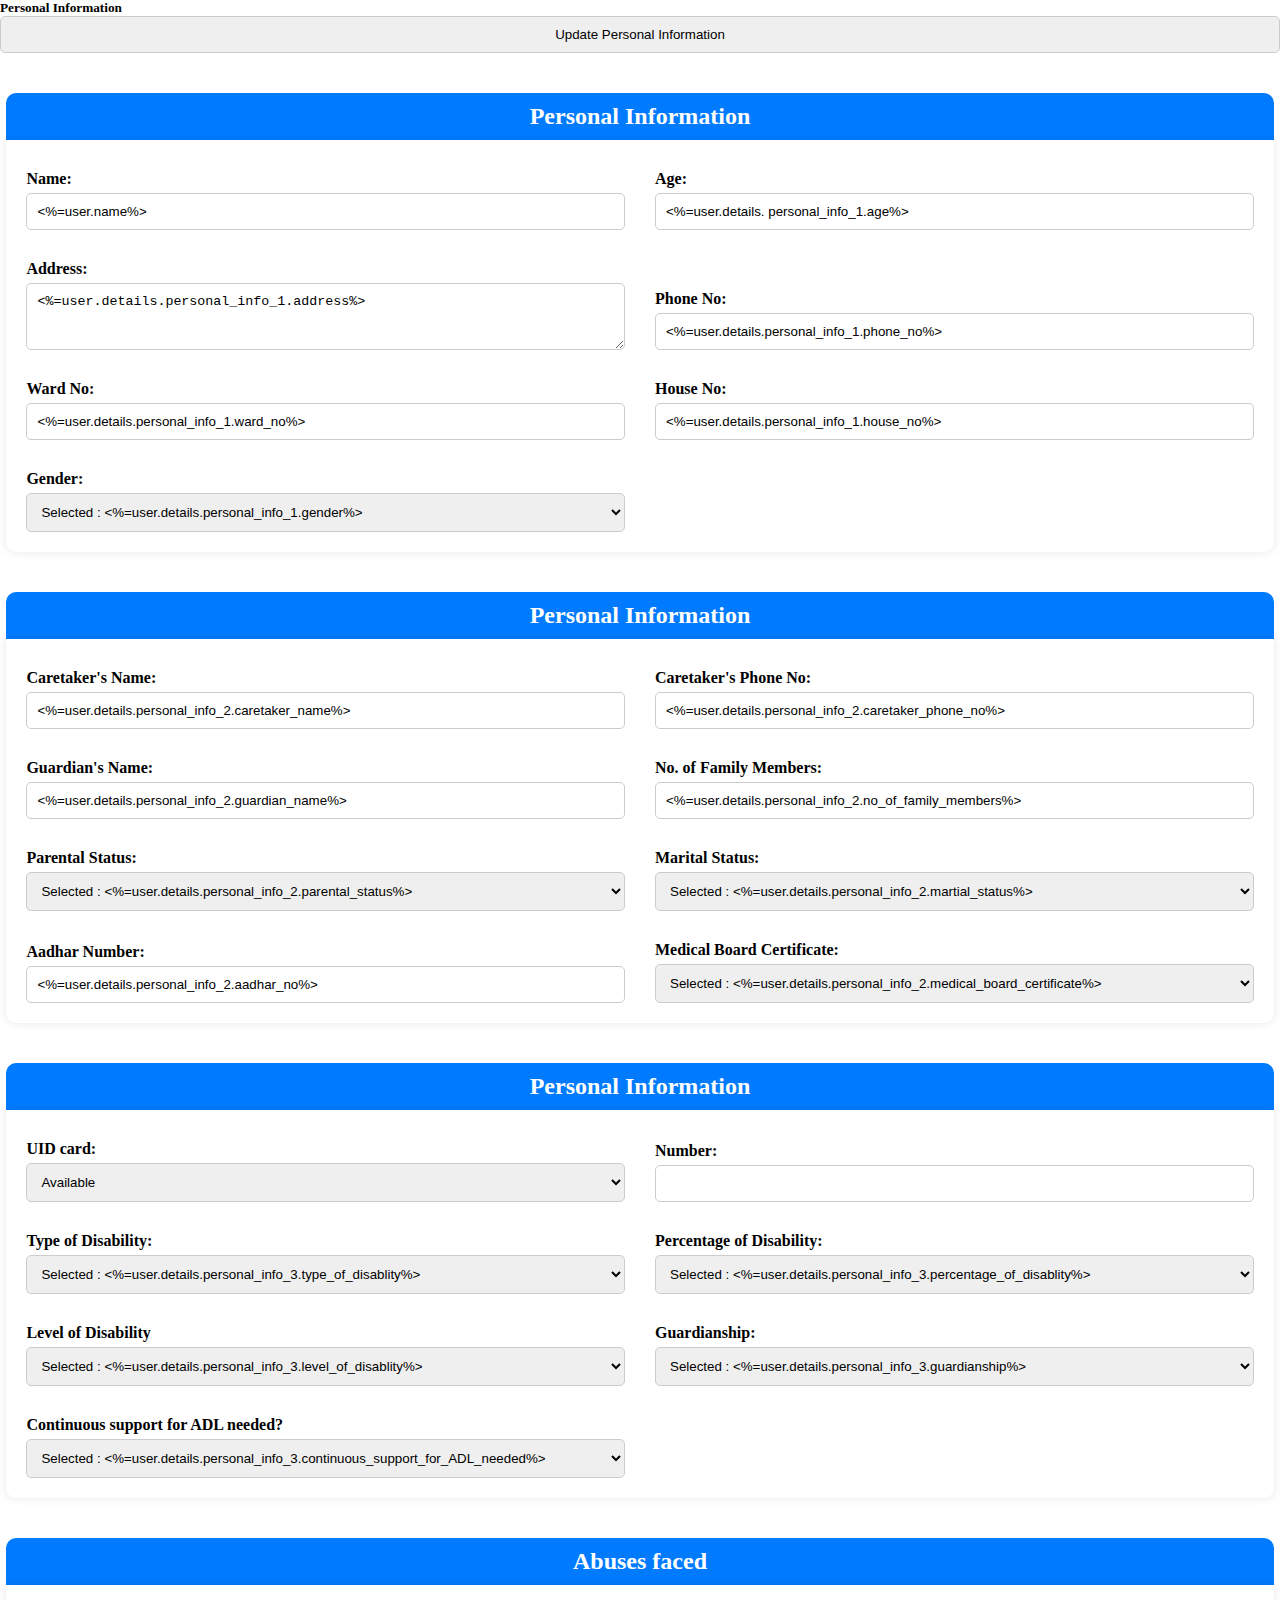
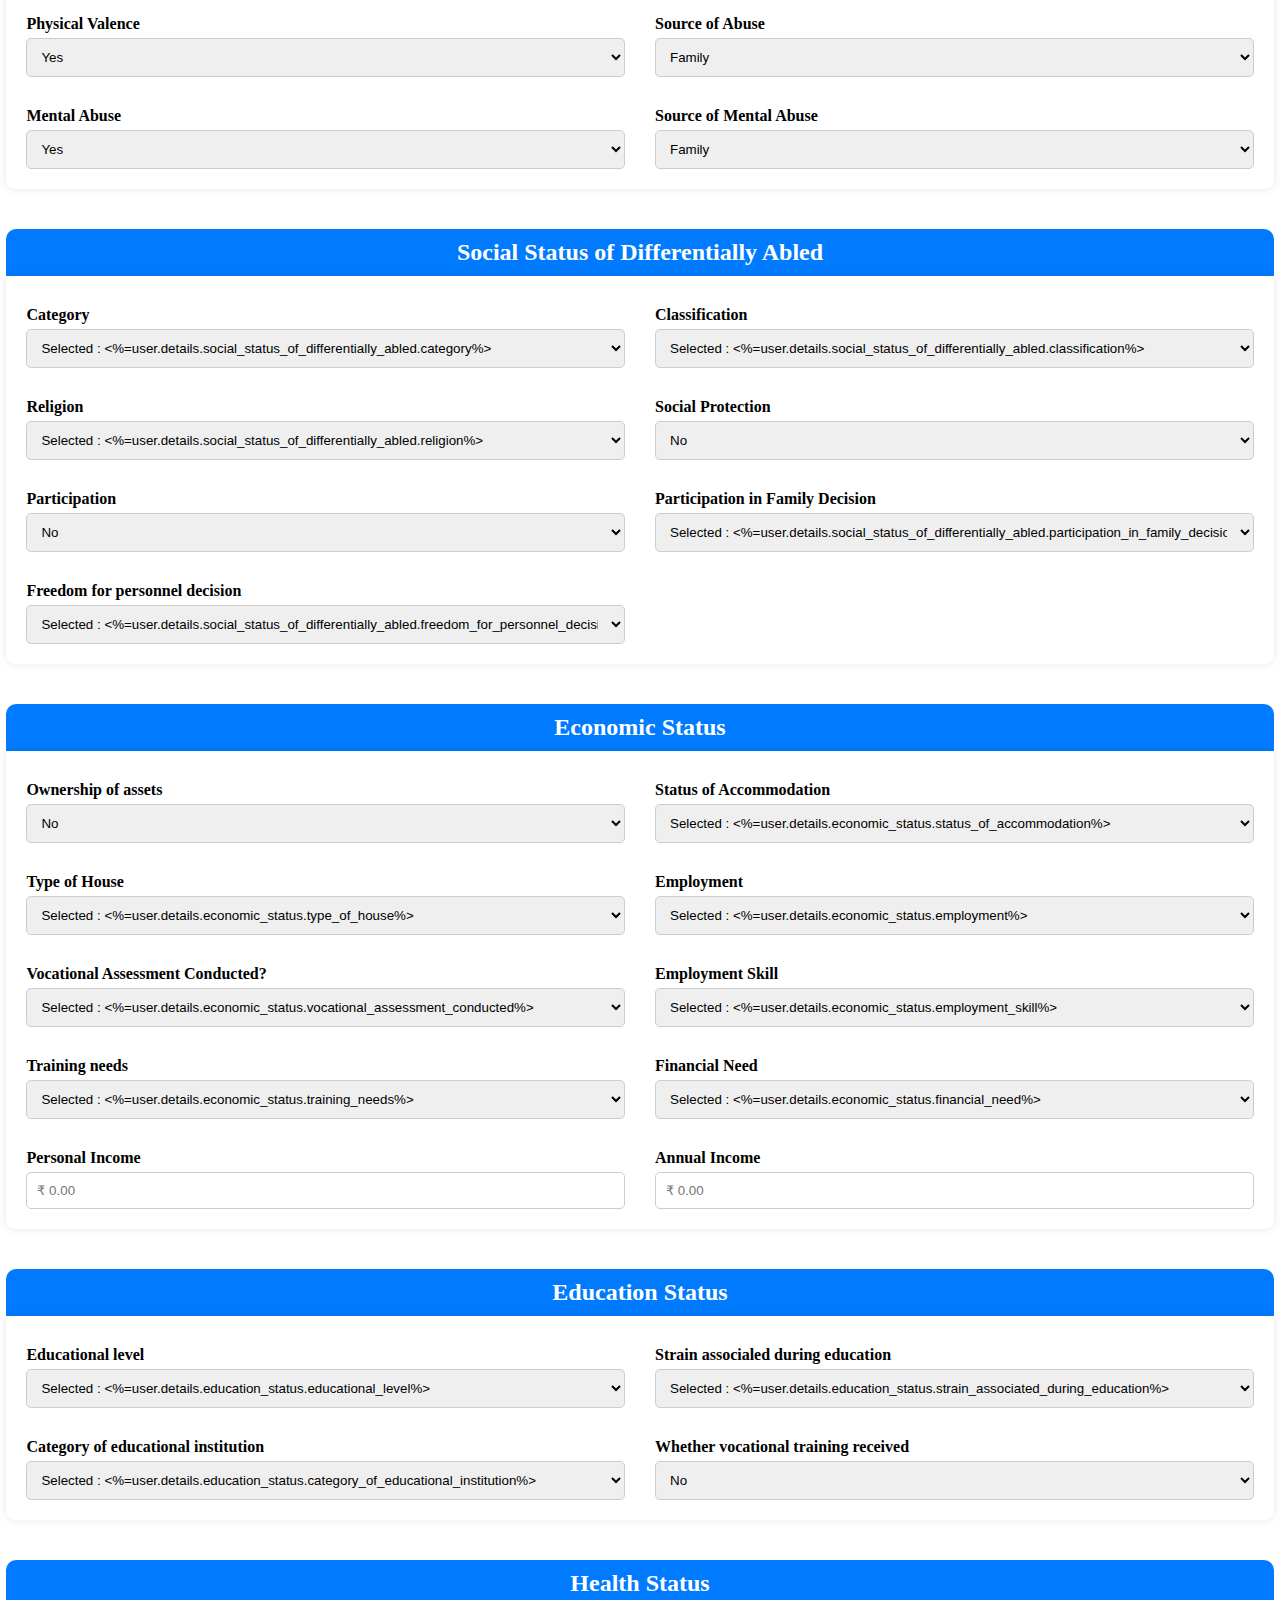
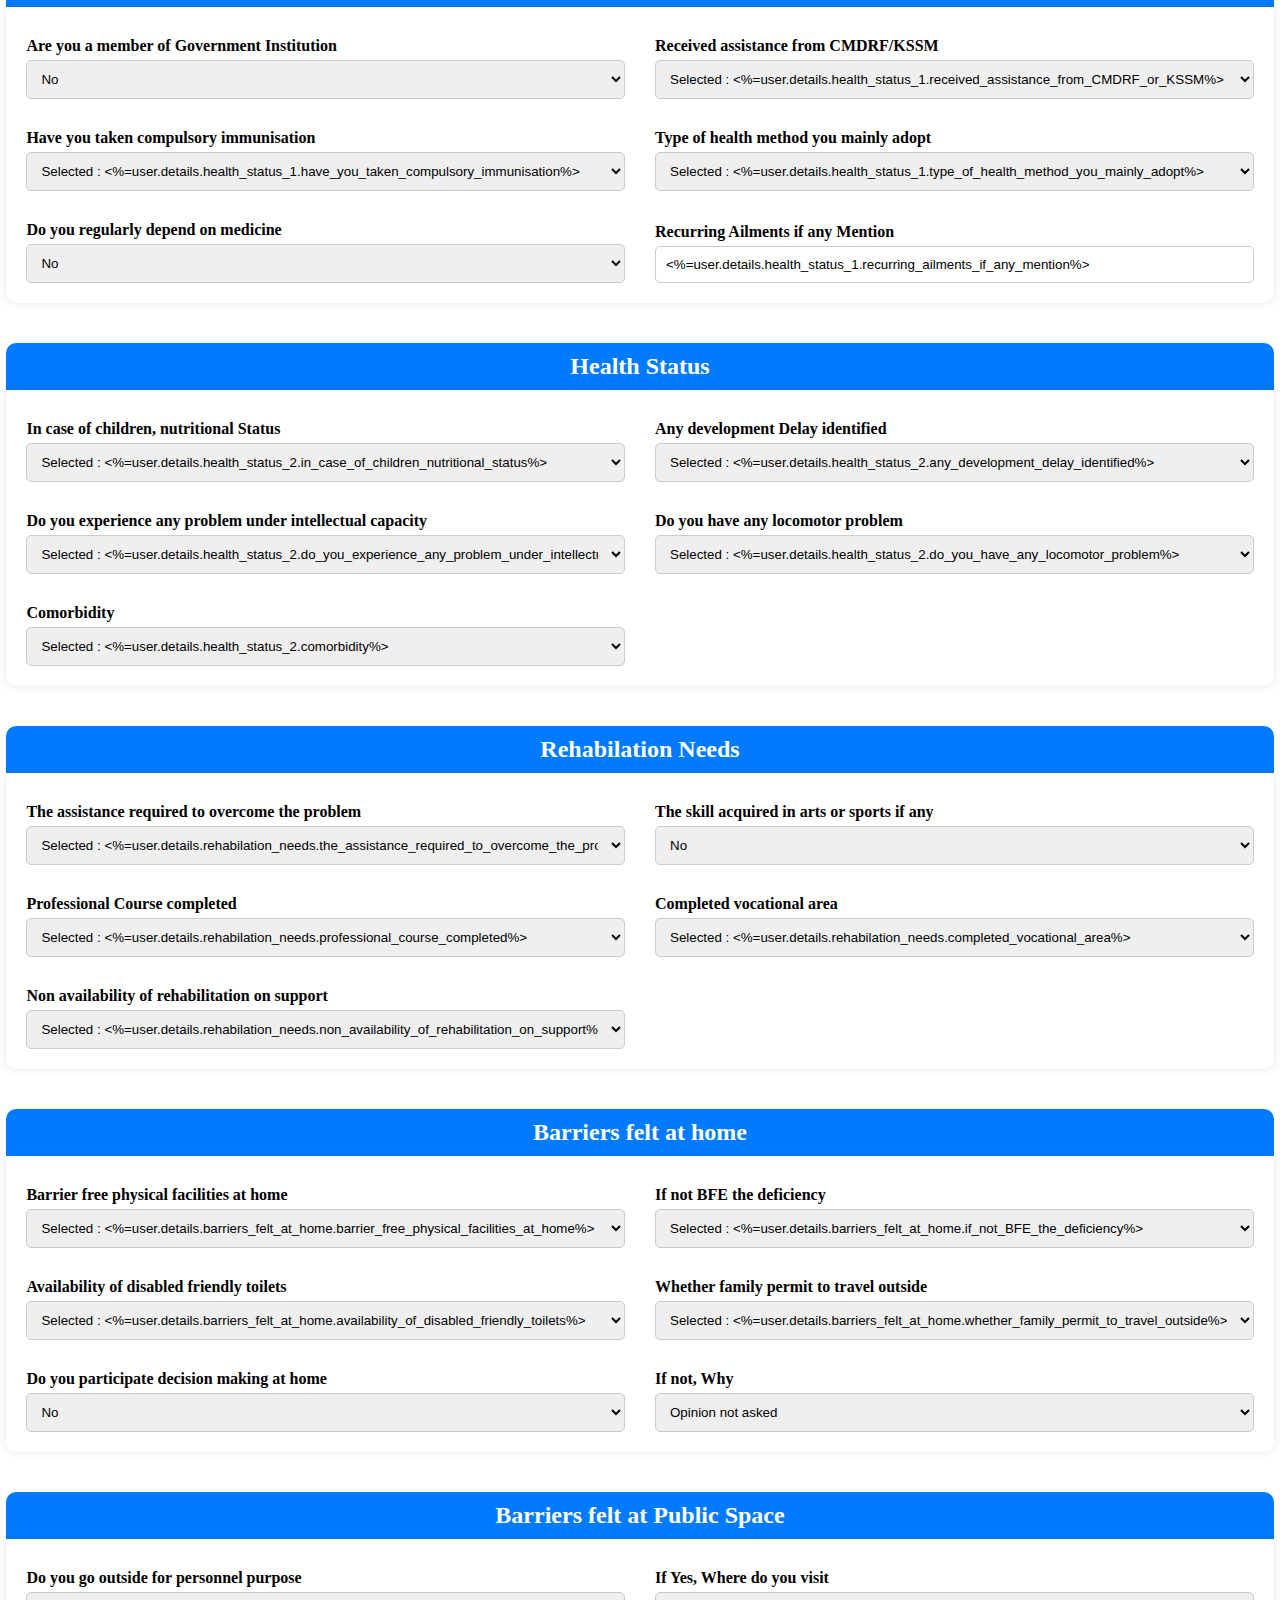
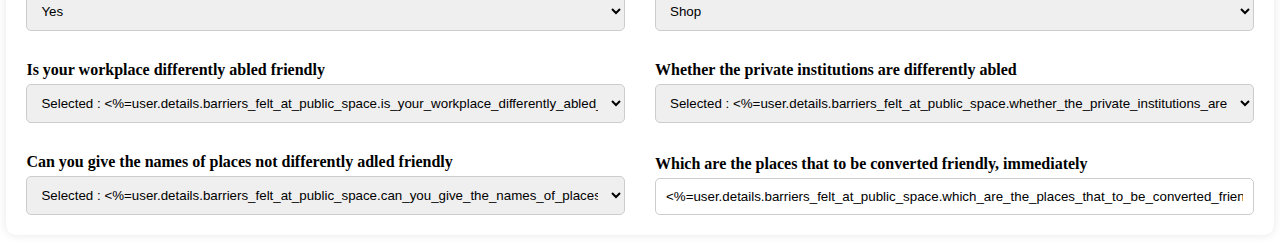
==== commit 66a6962c: "Merge branch 'R929RRJQ:main' into master" ====
--- a/form/index.html
+++ b/form/index.html
@@ -1,807 +1,1405 @@
 <!DOCTYPE html>
 <html lang="en">
 <head>
-    <meta charset="UTF-8">
-    <meta name="viewport" content="width=device-width, initial-scale=1.0">
-    <link rel="stylesheet" href="style.css">
-    <script src="script.js"></script>
-    <title>Document</title>
+  <meta charset="UTF-8">
+  <meta name="viewport" content="width=device-width, initial-scale=1.0">
+  <title>Document</title>
+  <link rel="stylesheet" href="style.css">
 </head>
 <body>
-    <main>
-        <h1>Personal Details PWD</h1>
-        <form method="post">
-            <!--Section A : Personal Information-->
-            <div class="containerHigh">
-                <h2>Personal Information</h2>
-                <div class="main-container">
-                    <div class="form-group">
-                        <label for="Name">Name:</label>
-                        <input type="text" id="Name" name="Name" required>
-                    </div>
-
-                    <div class="form-group">
-                        <label for="Age">Age:</label>
-                        <input type="number" id="Age" name="Age" required>
-                    </div>
-
-                    <div class="form-group">
-                        <label for="Address">Address:</label>
-                        <textarea id="Address" name="Address" rows="1" required></textarea>
-                    </div>
-
-                    <div class="form-group">
-                        <label for="Phone_no">Phone No:</label>
-                        <input type="tel" id="Phone_no" name="Phone_no" required>
-                    </div>
-
-                    <div class="form-group">
-                        <label for="Ward">Ward No:</label>
-                        <input type="text" id="Ward" name="Ward" required>
-                    </div>
-
-                    <div class="form-group">
-                        <label for="House">House No:</label>
-                        <input type="text" id="House" name="House" required>
-                    </div>
-
-                    <div class="form-group">
-                        <label for="Gender">Gender:</label>
-                        <select id="Gender" name="Gender" required>
-                            <option value="male">Male</option>
-                            <option value="female">Female</option>
-                            <option value="trans">Trans</option>
-                        </select>
-                    </div>
+  <div class="row container-fluid">
+    <header class="wrapper">
+      <h5 class="mt-2">Personal Information</h5>
+    </header>
+    <main class="">
+      <!-- <h1>Personal Details PWD</h1> -->
+      <form
+        action=""
+        method="post"
+        enctype="multipart/form-data"
+        class="personal-info-form"
+      >
+        <input type="file" name="image" hidden />
+        <input type="text" name="user_id" value="<%=user._id%>" hidden />
+        <div class="update-button mt-2 mx-auto text-end">
+          <input
+            class="btn btn-primary btn-sm"
+            role="button"
+            type="submit"
+            value="Update Personal Information"
+          />
+        </div>
+        <!--Section A : Personal Information-->
+        <div class="containerHigh">
+          <h2>Personal Information</h2>
+          <div class="main-container">
+            <!-- <input type="file" name="image" hidden /> -->
+            <!-- <input type="text" name="user_id" value="<%=user._id%>" hidden /> -->
+            <div class="form-group">
+              <label for="Name">Name:</label>
+              <input type="text" id="Name" name="name" value="<%=user.name%>" />
+            </div>
+
+            <div class="form-group">
+              <label for="age">Age:</label>
+              <input
+                type="text"
+                id="age"
+                value="<%=user.details. personal_info_1.age%>"
+                name="age"
+              />
+            </div>
+
+            <div class="form-group">
+              <label for="address">Address:</label>
+              <textarea id="address" name="address" rows="3"><%=user.details.personal_info_1.address%></textarea
+              >
+            </div>
+
+            <div class="form-group">
+              <label for="Phone_no">Phone No:</label>
+              <input
+                type="tel"
+                id="Phone_no"
+                value="<%=user.details.personal_info_1.phone_no%>"
+                name="phone_no"
+              />
+            </div>
+
+            <div class="form-group">
+              <label for="Ward">Ward No:</label>
+              <input
+                type="text"
+                id="Ward"
+                name="ward_no"
+                value="<%=user.details.personal_info_1.ward_no%>"
+              />
+            </div>
+
+            <div class="form-group">
+              <label for="House">House No:</label>
+              <input
+                type="text"
+                id="House"
+                name="house_no"
+                value="<%=user.details.personal_info_1.house_no%>"
+              />
+            </div>
+
+            <div class="form-group">
+              <label for="Gender">Gender:</label>
+              <select id="Gender" name="gender">
+                <option value="<%=user.details.personal_info_1.gender%>">
+                  Selected : <%=user.details.personal_info_1.gender%>
+                </option>
+
+                <option value="Male">Male</option>
+                <option value="Female">Female</option>
+                <option value="Trans">Trans</option>
+              </select>
+            </div>
+          </div>
+        </div>
+
+        <!--Section B : Personal Information-->
+        <div class="containerHigh">
+          <h2>Personal Information</h2>
+          <div class="main-container">
+            <div class="form-group">
+              <label for="care-taker-name">Caretaker's Name:</label>
+              <input
+                type="text"
+                id="care-taker-name"
+                name="caretaker_name"
+                value="<%=user.details.personal_info_2.caretaker_name%>"
+              />
+            </div>
+
+            <div class="form-group">
+              <label for="CPhone_no">Caretaker's Phone No:</label>
+              <input
+                type="tel"
+                value="<%=user.details.personal_info_2.caretaker_phone_no%>"
+                id="CPhone_no"
+                name="caretaker_phone_no"
+              />
+            </div>
+
+            <div class="form-group">
+              <label for="Guardian">Guardian's Name:</label>
+              <input
+                type="text"
+                value="<%=user.details.personal_info_2.guardian_name%>"
+                id="Guardian"
+                name="guardian_name"
+              />
+            </div>
+
+            <div class="form-group">
+              <label for="fam-memb">No. of Family Members:</label>
+              <input
+                value="<%=user.details.personal_info_2.no_of_family_members%>"
+                type="text"
+                id="fam-memb"
+                name="no_of_family_members"
+              />
+            </div>
+            <div class="form-group">
+              <label for="Parental_Status">Parental Status:</label>
+              <select id="Parental_Status" name="parental_status">
+                <option
+                  value="<%=user.details.personal_info_2.parental_status%>"
+                >
+                  Selected : <%=user.details.personal_info_2.parental_status%>
+                </option>
+                <option value="Father and Mother Alive">
+                  Father and Mother Alive
+                </option>
+                <option value="Mother Alone">Mother Alone</option>
+                <option value="Father Alone">Father Alone</option>
+                <option value="None of Parents Alive">
+                  None of Parents Alive
+                </option>
+              </select>
+            </div>
+
+            <div class="form-group">
+              <label for="Martial_Status">Marital Status:</label>
+              <select id="Martial_Status" name="martial_status">
+                <option
+                  value="<%=user.details.personal_info_2.martial_status%>"
+                >
+                  Selected : <%=user.details.personal_info_2.martial_status%>
+                </option>
+                <option value="Unmarried">Unmarried</option>
+                <option value="Married">Married</option>
+                <option value="Widow">Widow</option>
+                <option value="Widower">Widower</option>
+              </select>
+            </div>
+
+            <div class="form-group">
+              <label for="aadthar_no">Aadhar Number:</label>
+              <input
+                type="tel"
+                id="aadthar_no"
+                name="aadhar_no"
+                placeholder="0000111100001111"
+                value="<%=user.details.personal_info_2.aadhar_no%>"
+              />
+            </div>
+
+            <div class="form-group">
+              <label for="mbc">Medical Board Certificate:</label>
+              <select id="mbc" name="medical_board_certificate">
+                <option
+                  value="<%=user.details.personal_info_2.medical_board_certificate%>"
+                >
+                  Selected :
+                  <%=user.details.personal_info_2.medical_board_certificate%>
+                </option>
+                <option value="Available">Available</option>
+                <option value="Not Available">Not Available</option>
+              </select>
+            </div>
+          </div>
+        </div>
+
+        <!--Section C : Personal Information-->
+        <div class="containerHigh">
+          <h2>Personal Information</h2>
+          <div class="main-container">
+            <div class="form-group">
+              <label for="uid">UID card:</label>
+              <select name="uid" id="uid" onchange="avilableOrNotAvailable()">
+                <option value="available">Available</option>
+                <option value="not available">Not Available</option>
+              </select>
+            </div>
+
+            <div class="form-group">
+              <label for="uid-number">Number:</label>
+              <input type="number" id="uid-number" name="uid-number" />
+
+              <label for="uid-reason">Reason:</label>
+              <input type="text" name="uid-reason" id="uid-reason" />
+
+              <select
+                name="applied-or-not-informed"
+                id="applied-or-not-informed"
+              >
+                <option value="applied">Applied</option>
+                <option value="not informed">Not informed</option>
+              </select>
+            </div>
+            <div class="form-group">
+              <label for="dis-type">Type of Disability:</label>
+              <select id="Type-of-Disability" name="type_of_disablity">
+                <option
+                  value="<%=user.details.personal_info_3.type_of_disablity%>"
+                >
+                  Selected : <%=user.details.personal_info_3.type_of_disablity%>
+                </option>
+                <option value="Blind">Blind</option>
+                <option value="Low Vision">Low Vision</option>
+                <option value="Leprosy Cured">Leprosy Cured</option>
+                <option value="Loco Moto">Loco Moto</option>
+                <option value="Dwarfisms">Dwarfisms</option>
+                <option value="ID">ID</option>
+                <option value="MI">MI</option>
+                <option value="CP">CP</option>
+                <option value="Autissum">Autissum</option>
+                <option value="SLD">SLD</option>
+                <option value="Speech Disorder">Speech Disorder</option>
+                <option value="Hearing Impaired">Hearing Impaired</option>
+                <option value="Mus.Dystrophy">Mus.Dystrophy</option>
+                <option value=">Hemoscelia">Hemoscelia</option>
+                <option value="AAV">AAV</option>
+                <option value="Thalassemia">Thalassemia</option>
+                <option value="Parkinson Disease">Parkinson Disease</option>
+                <option value="Multiple Sclerosis">Multiple Sclerosis</option>
+                <option value="Cycle Cell Anemia">Cycle Cell Anemia</option>
+                <option value="Nuroligical Condition">
+                  Nuroligical Condition
+                </option>
+                <option value="Multiple Disability">Multiple Disability</option>
+              </select>
+            </div>
+
+            <div class="form-group">
+              <label for="percentage_of_disablity"
+                >Percentage of Disability:</label
+              >
+              <select id="percentage" name="percentage_of_disablity">
+                <option
+                  value="<%=user.details.personal_info_3.percentage_of_disablity%>"
+                >
+                  Selected :
+                  <%=user.details.personal_info_3.percentage_of_disablity%>
+                </option>
+                <option value="Below 40">Below 40</option>
+                <option value="40-50">40-50</option>
+                <option value="50-80">50-80</option>
+                <option value="80 and Above">80 and Above</option>
+              </select>
+            </div>
+            <div class="form-group">
+              <label for="level_of_disablity">Level of Disability</label>
+              <select name="level_of_disablity" id="level-of-disability">
+                <option
+                  value="<%=user.details.personal_info_3.level_of_disablity%>"
+                >
+                  Selected :
+                  <%=user.details.personal_info_3.level_of_disablity%>
+                </option>
+                <option value="Mild">Mild</option>
+                <option value="Moderate">Moderate</option>
+                <option value="Severe">Severe</option>
+                <option value="Profound">Profound</option>
+                <option value="Not Applicable">Not Applicable</option>
+              </select>
+            </div>
+
+            <div class="form-group">
+              <label for="guardianship">Guardianship:</label>
+              <select id="gship" name="guardianship">
+                <option value="<%=user.details.personal_info_3.guardianship%>">
+                  Selected : <%=user.details.personal_info_3.guardianship%>
+                </option>
+                <option value="Recieved">Recieved</option>
+                <option value="Not Recieved">Not Recieved</option>
+              </select>
+            </div>
+            <!-- <div class="form-group">
+              <label for="ceritificate-file">Upload Certificate</label>
+              <input
+                type="file"
+                name="ceritificate-file"
+                id="ceritificate-file"
+              />
+            </div> -->
+            <div class="form-group">
+              <label for="continuous_support_for_ADL_needed"
+                >Continuous support for ADL needed?</label
+              >
+              <select name="continuous_support_for_ADL_needed" id="adl-support">
+                <option
+                  value="<%=user.details.personal_info_3.continuous_support_for_ADL_needed%>"
+                >
+                  Selected :
+                  <%=user.details.personal_info_3.continuous_support_for_ADL_needed%>
+                </option>
+                <option value="Yes">Yes</option>
+                <option value="No">No</option>
+              </select>
+            </div>
+          </div>
+        </div>
+
+        <div class="containerHigh">
+          <h2>Abuses faced</h2>
+          <div class="main-container">
+            <div class="form-group">
+              <label for="physical-valence">Physical Valence</label>
+              <select
+                name="physical-valence"
+                id="physical-valence"
+                onchange="disableElementIfConditionAbuse()"
+              >
+                <option value="yes">Yes</option>
+                <option value="no">No</option>
+                <option value="not-interest">Not interested to disclose</option>
+              </select>
+            </div>
+            <div class="form-group">
+              <label for="source-abuse">Source of Abuse</label>
+              <select name="source-abuse" id="source-abuse">
+                <option value="family">Family</option>
+                <option value="neighborhood">Neighborhood</option>
+                <option value="public-Space">public Space</option>
+              </select>
+            </div>
+            <div class="form-group">
+              <label for="mental-abuse">Mental Abuse</label>
+              <select
+                name="mental-abuse"
+                id="mental-abuse"
+                onchange="disableElementIfConditionMentalAbuse()"
+              >
+                <option value="yes">Yes</option>
+                <option value="no">No</option>
+                <option value="not-interest">Not interested to disclose</option>
+              </select>
+            </div>
+            <div class="form-group">
+              <label for="source-abuse-mental">Source of Mental Abuse</label>
+              <select name="source-abuse-mental" id="source-abuse-mental">
+                <option value="family">Family</option>
+                <option value="neighborhood">Neighborhood</option>
+                <option value="public-Space">public Space</option>
+              </select>
+            </div>
+          </div>
+        </div>
+
+        <!--Section II : Social Status of Differentially Abled-->
+        <div class="containerHigh">
+          <h2>Social Status of Differentially Abled</h2>
+          <div class="main-container">
+            <div class="form-group">
+              <label for="category">Category</label>
+              <select name="category" id="category">
+                <option
+                  value="<%=user.details.social_status_of_differentially_abled.category%>"
+                >
+                  Selected :
+                  <%=user.details.social_status_of_differentially_abled.category%>
+                </option>
+                <option value="General">General</option>
+                <option value="OBC">OBC</option>
+                <option value="OEC">OEC</option>
+                <option value="SC">SC</option>
+                <option value="ST">ST</option>
+              </select>
+            </div>
+            <div class="form-group">
+              <label for="classification">Classification</label>
+              <select name="classification" id="classification">
+                <option
+                  value="<%=user.details.social_status_of_differentially_abled.classification%>"
+                >
+                  Selected :
+                  <%=user.details.social_status_of_differentially_abled.classification%>
+                </option>
+                <option value="APL">APL</option>
+                <option value="BPL">BPL</option>
+              </select>
+            </div>
+            <div class="form-group">
+              <label for="religion">Religion</label>
+              <select name="religion" id="religion">
+                \
+                <option
+                  value="<%=user.details.social_status_of_differentially_abled.religion%>"
+                >
+                  Selected :
+                  <%=user.details.social_status_of_differentially_abled.religion%>
+                </option>
+                <option value="Hindu">Hindu</option>
+                <option value="Muslim">Muslim</option>
+                <option value="Christian">Christian</option>
+                <option value="Other">Other</option>
+              </select>
+            </div>
+            <div class="form-group">
+              <div class="question">
+                <label for="have-social-protection">Social Protection</label>
+                <select id="have-social-protection" name="social_protection_yes_or_no" class="question-select">
+                    <option value="no">No</option>
+                    <option value="yes">Yes</option>
+                </select>
+                <div class="dropdown" style="display: none;">
+                    <select id="social-protection" name="social_protection">
+                        <option value="family">Family</option>
+                        <option value="neighborhood">Neighborhood</option>
+                        <option value="friends">Friends</option>
+                        <option value="relatives">Relatives</option>
+                    </select>
                 </div>
-            </div>
-            
-            <!--Section B : Personal Information-->
-            <div class="containerHigh">
-                <h2>Personal Information</h2>
-                <div class="main-container">
-                    <div class="form-group">
-                        <label for="care-taker-name">Caretaker's Name:</label>
-                        <input type="text" id="care-taker-name" name="care-taker-name" required>
-                    </div>
-    
-                    <div class="form-group">
-                        <label for="CPhone_no">Caretaker's Phone No:</label>
-                        <input type="tel" id="CPhone_no" name="CPhone_no" required>
-                    </div>
-    
-                    <div class="form-group">
-                        <label for="Guardian">Guardian's Name:</label>
-                        <input type="text" id="Guardian" name="Guardian" required>
-                    </div>
-    
-                    <div class="form-group">
-                        <label for="fam-memb">No. of Family Members:</label>
-                        <input type="number" id="fam-memb" name="fam-memb" required>
-                    </div>
-                    <div class="form-group">
-                        <label for="Parental_Status">Parental Status:</label>
-                        <select id="Parental_Status" name="Parental_Status" required>
-                            <option value="father-mother-alive">Father and Mother Alive</option>
-                            <option value="mother-alone">Mother Alone</option>
-                            <option value="father-alone">Father Alone</option>
-                            <option value="none-alive">None of Parents Alive</option>
-                        </select>
-                    </div>
-
-                    <div class="form-group">
-                        <label for="Martial_Status">Marital Status:</label>
-                        <select id="Martial_Status" name="Martial_Status" required>
-                            <option value="unmarried">Unmarried</option>
-                            <option value="married">Married</option>
-                            <option value="widow">Widow</option>
-                            <option value="widower">Widower</option>
-                        </select>
-                    </div>
-
-                    <div class="form-group">
-                        <label for="aadthar_no">Aadhar Number:</label>
-                        <input type="tel" id="aadthar_no" name="aadthar_no" placeholder="0000111100001111" required>
-                    </div>
-
-                    <div class="form-group">
-                        <label for="mbc">Medical Board Certificate:</label>
-                        <select id="mbc" name="mbc" required>
-                            <option value="available">Available</option>
-                            <option value="not-available">Not Available</option>
-                        </select>
-                    </div>
+              </div>
+            </div>
+            <div class="form-group">
+              <div class="question">
+                <label for="have-participation">Participation</label>
+                <select id="have-participation" name="participation_yes_or_no" class="question-select">
+                  <option value="no">No</option>
+                  <option value="yes">Yes</option>
+                </select>
+                <div class="dropdown">
+                  <select id="participation" name="participation">
+                    <option value="nhg">NHG</option>
+                    <option value="special-grama-sabha">
+                      Special Grama Sabha
+                    </option>
+                    <option value="grama-sabha">Grama Sabha</option>
+                    <option value="organisation">Organisation</option>
+                    <option value="library">Library</option>
+                    <option value="labour-card">Labour Card</option>
+                  </select>
                 </div>
-            </div>
-            
-            <!--Section C : Personal Information-->
-            <div class="containerHigh">
-                <h2>Personal Information</h2>
-                <div class="main-container">
-                    <div class="form-group">
-                        <label for="uid">UID card:</label>
-                        <select name="uid" id="uid" onchange="avilableOrNotAvailable()">
-                            <option value="available">Available</option>
-                            <option value="not available">Not Available</option>
-                        </select>
-                    </div>
-                    
-
-                    <div class="form-group">
-                        <label for="uid-number">Number:</label>
-                        <input type="number" id="uid-number" name="uid-number" required>
-
-                        <label for="uid-reason">Reason:</label>
-                        <input type="text" name="uid-reason" id="uid-reason">
-
-                        <select name="applied-or-not-informed" id="applied-or-not-informed">
-                            <option value="applied">Applied</option>
-                            <option value="not informed">Not informed</option>
-                        </select>
-                    </div>
-                    <div class="form-group">
-                        <label for="dis-type">Type of Disability:</label>
-                        <select id="Type-of-Disability" name="Type-of-Disability" required>
-                            <option value="blind">Blind</option>
-                            <option value="low-vision">Low Vision</option>
-                            <option value="leprosy-cured">Leprosy Cured</option>
-                            <option value="loco-moto">Loco Moto</option>
-                            <option value="dwarfisms">Dwarfisms</option>
-                            <option value="id">ID</option>
-                            <option value="mi">MI</option>
-                            <option value="cp">CP</option>
-                            <option value="autissum">Autissum</option>
-                            <option value="sld">SLD</option>
-                            <option value="speech-disorder">Speech Disorder</option>
-                            <option value="hearing-impaired">Hearing Impaired</option>
-                            <option value="musDystrophy">mus.Dystrophy</option>
-                            <option value="hemoscelia">Hemoscelia</option>
-                            <option value="available">AVV</option>
-                            <option value="thalassemia">Thalassemia</option>
-                            <option value="parkinson-disease">Parkinson Disease</option>
-                            <option value="multiple-sclerosis">Multiple Sclerosis</option>
-                            <option value="cycle-cell-anemia">Cycle Cell Anemia</option>
-                            <option value="Nuroligical-Condition">Nuroligical Condition</option>
-                            <option value="Multiple-Disability">Multiple Disability</option>
-                        </select>
-                    </div>
-    
-                    <div class="form-group">
-                        <label for="percentage">Percentage of Disability:</label>
-                        <select id="percentage" name="percentage">
-                            <option value="below-40">Below 40</option>
-                            <option value="40-50">40-50</option>
-                            <option value="50-80">50-80</option>
-                            <option value="80-above">80 and Above</option>
-                        </select>
-                    </div>
-                    <div class="form-group">
-                        <label for="level-of-disability">Level of Disability</label>
-                        <select name="level-of-disability" id="level-of-disability">
-                            <option value="Mild">Mild</option>
-                            <option value="Moderate">Moderate</option>
-                            <option value="Severe">Severe</option>
-                            <option value="Profound">Profound</option>
-                            <option value="Not Applicable">Not Applicable</option>
-                        </select>
-                    </div>
-
-                    <div class="form-group">
-                        <label for="gship">Guardianship:</label>
-                        <select id="gship" name="gship" required>
-                            <option value="recieved">Recieved</option>
-                            <option value="not-recieved">Not Recieved</option>
-                        </select>
-                    </div>
-                    <div class="form-group">
-                        <label for="ceritificate-file">Upload Certificate</label>
-                        <input type="file" name="ceritificate-file" id="ceritificate-file">
-                    </div>
-                    <div class="form-group">
-                        <label for="adl-support">Continuous support for ADL needed?</label>
-                        <select name="adl-support" id="adl-support">
-                            <option value="yes">Yes</option>
-                            <option value="no">No</option>
-                        </select>
-                    </div>
+              </div>
+            </div>
+            <div class="form-group">
+              <label for="participation_in_family_decision"
+                >Participation in Family Decision</label
+              >
+              <select
+                name="participation_in_family_decision"
+                id="participation-in-family-decition"
+              >
+                <option
+                  value="<%=user.details.social_status_of_differentially_abled.participation_in_family_decision%>"
+                >
+                  Selected :
+                  <%=user.details.social_status_of_differentially_abled.participation_in_family_decision%>
+                </option>
+                <option value="Yes">Yes</option>
+                <option value="No">No</option>
+              </select>
+            </div>
+            <div class="form-group">
+              <label for="freedom_for_personnel_decision"
+                >Freedom for personnel decision</label
+              >
+              <select
+                name="freedom_for_personnel_decision"
+                id="freedom-for-personnel-decision"
+              >
+                <option
+                  value="<%=user.details.social_status_of_differentially_abled.freedom_for_personnel_decision%>"
+                >
+                  Selected :
+                  <%=user.details.social_status_of_differentially_abled.freedom_for_personnel_decision%>
+                </option>
+
+                <option value="Yes">Yes</option>
+                <option value="No">No</option>
+              </select>
+            </div>
+          </div>
+        </div>
+
+        <!--Section III : Echonomic Status-->
+        <div class="containerHigh">
+          <h2>Economic Status</h2>
+          <div class="main-container">
+            <div class="form-group">
+              <div class="question">
+                <label for="have-owners-hip-of-assets"
+                  >Ownership of assets</label
+                >
+                <select id="ownership_of_assests_yes_or_no" name="ownership_of_assests_yes_or_no" class="question-select">
+                  <option value="no">No</option>
+                  <option value="yes">Yes</option>
+                </select>
+                <div class="dropdown">
+                  <select id="ownership_of_assests" name="ownership_of_assests">
+                    <option value="land">Land</option>
+                    <option value="house">House</option>
+                  </select>
                 </div>
-            </div>
-            
-            <div class="containerHigh">
-                <h2>Abuses faced</h2>
-                <div class="main-container">
-                    <div class="form-group">
-                        <label for="physical-valence">Physical Valence</label>
-                        <select name="physical-valence" id="physical-valence" onchange="disableElementIfConditionAbuse()">
-                            <option value="yes">Yes</option>
-                            <option value="no">No</option>
-                            <option value="not-interest">Not interested to disclose</option>
-                        </select>
-                    </div>
-                    <div class="form-group">
-                        <label for="source-abuse">Source of Abuse</label>
-                        <select name="source-abuse" id="source-abuse">
-                            <option value="family">Family</option>
-                            <option value="neighborhood">Neighborhood</option>
-                            <option value="public-Space">public Space</option>
-                        </select>
-                    </div>
-                    <div class="form-group">
-                        <label for="mental-abuse">Mental Abuse</label>
-                        <select name="mental-abuse" id="mental-abuse" onchange="disableElementIfConditionMentalAbuse()">
-                            <option value="yes">Yes</option>
-                            <option value="no">No</option>
-                            <option value="not-interest">Not interested to disclose</option>
-                        </select>
-                    </div>
-                    <div class="form-group">
-                        <label for="source-abuse-mental">Source of Mental Abuse</label>
-                        <select name="source-abuse-mental" id="source-abuse-mental">
-                            <option value="family">Family</option>
-                            <option value="neighborhood">Neighborhood</option>
-                            <option value="public-Space">public Space</option>
-                        </select>
-                    </div>
+              </div>
+            </div>
+            <div class="form-group">
+              <label for="status_of_accommodation"
+                >Status of Accommodation</label
+              >
+              <select
+                name="status_of_accommodation"
+                id="status-of-accommodation"
+              >
+                <option
+                  value="<%=user.details.economic_status.status_of_accommodation%>"
+                >
+                  Selected :
+                  <%=user.details.economic_status.status_of_accommodation%>
+                </option>
+                <option value="Rented">Rented</option>
+                <option value="Other">Other</option>
+              </select>
+            </div>
+            <div class="form-group">
+              <label for="type_of_house">Type of House</label>
+              <select name="type_of_house" id="type-of-house">
+                <option value="<%=user.details.economic_status.type_of_house%>">
+                  Selected : <%=user.details.economic_status.type_of_house%>
+                </option>
+                <option value="Thatched">Thatched</option>
+                <option value="Sheet">Sheet</option>
+                <option value="Concrete">Concrete</option>
+                <option value="Tiled">Tiled</option>
+              </select>
+            </div>
+            <div class="form-group">
+              <label for="employment">Employment</label>
+              <select name="employment" id="employment">
+                <option value="<%=user.details.economic_status.employment%>">
+                  Selected : <%=user.details.economic_status.employment%>
+                </option>
+
+                <option value="Government">Government</option>
+                <option value="Private">Private</option>
+                <option value="Self Employed">Self Employed</option>
+                <option value="Nil">Nil</option>
+              </select>
+            </div>
+            <div class="form-group">
+              <label for="vocational_assessment_conducted"
+                >Vocational Assessment Conducted?</label
+              >
+              <select
+                name="vocational_assessment_conducted"
+                id="whether-vocational-assessment-conducted"
+              >
+                <option
+                  value="<%=user.details.economic_status.vocational_assessment_conducted%>"
+                >
+                  Selected :
+                  <%=user.details.economic_status.vocational_assessment_conducted%>
+                </option>
+
+                <option value="Yes">Yes</option>
+                <option value="No">No</option>
+              </select>
+            </div>
+            <div class="form-group">
+              <label for="employment_skill">Employment Skill</label>
+              <select name="employment_skill" id="employment-skill">
+                <option
+                  value="<%=user.details.economic_status.employment_skill%>"
+                >
+                  Selected : <%=user.details.economic_status.employment_skill%>
+                </option>
+
+                <option value="Computer">Computer</option>
+                <option value="Clerical">Clerical</option>
+                <option value="Accounting">Accounting</option>
+                <option value="Teaching">Teaching</option>
+                <option value="Marketing">Marketing</option>
+                <option value="Agriculture">Agriculture</option>
+                <option value="Animal Husbandry">Animal Husbandry</option>
+                <option value="Food Processing">Food Processing</option>
+                <option value="Poultry">Poultry</option>
+              </select>
+            </div>
+            <div class="form-group">
+              <label for="training_needs">Training needs</label>
+              <select name="training_needs" id="training-needs">
+                <option
+                  value="<%=user.details.economic_status.training_needs%>"
+                >
+                  Selected : <%=user.details.economic_status.training_needs%>
+                </option>
+
+                <option value="Computer">Computer</option>
+                <option value="Clerical">Clerical</option>
+                <option value="Accounting">Accounting</option>
+                <option value="Teaching">Teaching</option>
+                <option value="Marketing">Marketing</option>
+                <option value="Agriculture">Agriculture</option>
+                <option value="Animal Husbandry">Animal Husbandry</option>
+                <option value="Food Processing">Food Processing</option>
+                <option value="Poultry">Poultry</option>
+                <option value="Open School">Open School</option>
+                <option value="ITI">ITI</option>
+                <option value="Competitive Exam">Competitive Exam</option>
+                <option value="Scholarship">Scholarship</option>
+                <option value="Public Exam">Public Exam</option>
+                <option value="Communication">Communication</option>
+                <option value="Personality Development">
+                  Personality Development
+                </option>
+                <option value="Artistic Talent">Artistic Talent</option>
+                <option value="Sports Training">Sports Training</option>
+              </select>
+            </div>
+            <div class="form-group">
+              <label for="financial_need">Financial Need</label>
+              <select name="financial_need" id="financial-need">
+                <option
+                  value="<%=user.details.economic_status.financial_need%>"
+                >
+                  Selected : <%=user.details.economic_status.financial_need%>
+                </option>
+
+                <option value="Self Employment">Self Employment</option>
+                <option value="Bank loan">Bank loan</option>
+                <option value="Entrepreneurial Assistance">
+                  Entrepreneurial Assistance
+                </option>
+                <option value="MNREGS Employment">MNREGS Employment</option>
+              </select>
+            </div>
+            <div class="form-group">
+              <label for="personal-income">Personal Income</label>
+              <input
+                type="number"
+                name="personal_income"
+                id="personal-income"
+                placeholder="₹ 0.00"
+                value="<%=user.details.economic_status.personal_income%>"
+              />
+            </div>
+            <div class="form-group">
+              <label for="annual_income">Annual Income</label>
+              <input
+                type="number"
+                name="annual_income"
+                id="annual-income"
+                placeholder="₹ 0.00"
+                value="<%=user.details.economic_status.annual_income%>"
+              />
+            </div>
+          </div>
+        </div>
+
+        <!--Section IV : Education Status-->
+        <div class="containerHigh">
+          <h2>Education Status</h2>
+          <div class="main-container">
+            <div class="form-group">
+              <label for="educational_level">Educational level</label>
+              <select name="educational_level" id="educational-level">
+                <option
+                  value="<%=user.details.education_status.educational_level%>"
+                >
+                  Selected :
+                  <%=user.details.education_status.educational_level%>
+                </option>
+
+                <option value="Special ED">Special ED</option>
+                <option value="LP">LP</option>
+                <option value="UP">UP</option>
+                <option value="HS">HS</option>
+                <option value="+2">+2</option>
+                <option value="PG">PG</option>
+                <option value="Technical">Technical</option>
+              </select>
+            </div>
+            <div class="form-group">
+              <label for="strain_associated_during_education"
+                >Strain associaled during education</label
+              >
+              <select
+                name="strain_associated_during_education"
+                id="strain-associaled-during-education"
+              >
+                <option
+                  value="<%=user.details.education_status.strain_associated_during_education%>"
+                >
+                  Selected :
+                  <%=user.details.education_status.strain_associated_during_education%>
+                </option>
+
+                <option value="Communication">Communication</option>
+                <option value="Transportation">Transportation</option>
+                <option value="Financial">Financial</option>
+                <option value="Unfriendly School">Unfriendly School</option>
+                <option value="Sensory Deficiency">Sensory Deficiency</option>
+                <option value="Lack of special teachers">
+                  Lack of special teachers
+                </option>
+              </select>
+            </div>
+            <div class="form-group">
+              <label for="category_of_educational_institution"
+                >Category of educational institution</label
+              >
+              <select
+                name="category_of_educational_institution"
+                id="category-of-educational-institution"
+              >
+                <option
+                  value="<%=user.details.education_status.category_of_educational_institution%>"
+                >
+                  Selected :
+                  <%=user.details.education_status.category_of_educational_institution%>
+                </option>
+
+                <option value="General School">General School</option>
+                <option value="Special School">Special School</option>
+                <option value="Open School">Open School</option>
+              </select>
+            </div>
+            <div class="form-group">
+              <div class="question">
+                <label for="whether_vocational_training_received_yes_or_no"
+                  >Whether vocational training received</label
+                >
+                <select
+                  id="whether-vocational-training-received"
+                  name="whether_vocational_training_received_yes_or_no" class="question-select"
+                >
+                  <option value="no">No</option>
+                  <option value="yes">Yes</option>
+                </select>
+                <div class="dropdown">
+                  <label for="vocational-training-source">Source:</label>
+                  <select id="vocational-training-source" name="whether_vocational_training_received">
+                    <option value="kud">Kud</option>
+                    <option value="NYC">NYC</option>
+                    <option value="KASE">KASE</option>
+                    <option value="">Youth Welfare</option>
+                    <option value="SJD">SJD</option>
+                    <option value="HWC/NGOs">HWC/NGOs</option>
+                    <option value="LSDs">LSGs</option>
+                  </select>
                 </div>
-            </div>
-
-            <!--Section II : Social Status of Differentially Abled-->
-            <div class="containerHigh">
-                <h2>Social Status of Differentially Abled</h2>
-                <div class="main-container">
-                    <div class="form-group">
-                        <label for="category">Category</label>
-                        <select name="category" id="category">
-                            <option value="general">General</option>
-                            <option value="obc">OBC</option>
-                            <option value="oec">OEC</option>
-                            <option value="sc">SC</option>
-                            <option value="st">ST</option>
-                        </select>
-                    </div>
-                    <div class="form-group">
-                        <label for="classification">Classification</label>
-                        <select name="classification" id="classification">
-                            <option value="apl">APL</option>
-                            <option value="bpl">BPL</option>
-                        </select>
-                    </div>
-                    <div class="form-group">
-                        <label for="religion">Religion</label>
-                        <select name="religion" id="religion">
-                            <option value="hindu">Hindu</option>
-                            <option value="muslim">Muslim</option>
-                            <option value="christian">Christian</option>
-                            <option value="other">Other</option>
-                        </select>
-                    </div>
-                    <div class="form-group">
-                        <div class="question">
-                            <label for="have-social-protection">Social Protection</label>
-                            <select id="have-social-protection" name="question">
-                                <option value="no">No</option>
-                                <option value="yes">Yes</option>
-                            </select>
-                            <div class="dropdown">
-                                <select id="social-protection">
-                                    <option value="family">Family</option>
-                                    <option value="neighborhood">Neighborhood</option>
-                                    <option value="friends">Friends</option>
-                                    <option value="relatives">Relatives</option>
-                                </select>
-                            </div>
-                        </div> 
-                    </div>
-                    <div class="form-group">
-                        <div class="question">
-                            <label for="have-participation">Participation</label>
-                            <select id="have-participation" name="question">
-                                <option value="no">No</option>
-                                <option value="yes">Yes</option>
-                            </select>
-                            <div class="dropdown">
-                                <select id="participation">
-                                    <option value="nhg">NHG</option>
-                                    <option value="special-grama-sabha">Special Grama Sabha</option>
-                                    <option value="grama-sabha">Grama Sabha</option>
-                                    <option value="organisation">Organisation</option>
-                                    <option value="library">Library</option>
-                                    <option value="labour-card">Labour Card</option>
-                                </select>
-                            </div>
-                        </div>
-                    </div>
-                    <div class="form-group">
-                        <label for="participation-in-family-decition">Participation in Family Decision</label>
-                        <select name="participation-in-family-decition" id="participation-in-family-decition">
-                            <option value="yes">Yes</option>
-                            <option value="no">No</option>
-                        </select>
-                    </div>
-                    <div class="form-group">
-                        <label for="freedom-for-personnel-decision">Freedom for personnel decision</label>
-                        <select name="freedom-for-personnel-decision" id="freedom-for-personnel-decision">
-                            <option value="yes">Yes</option>
-                            <option value="no">No</option>
-                        </select>
-                    </div>
+              </div>
+            </div>
+          </div>
+        </div>
+
+        <!--Section V : Health Status-->
+        <div class="containerHigh">
+          <h2>Health Status</h2>
+          <div class="main-container">
+            <div class="form-group">
+              <div class="question">
+                <label for="member-of-gov-inst"
+                  >Are you a member of Government Institution</label
+                >
+                <select id="member-of-gov-inst" name="are_you_a_member_of_government_institution" class="question-select">
+                  <option value="no">No</option>
+                  <option value="yes">Yes</option>
+                </select>
+                <div class="dropdown">
+                  <label for="gov-inst">Govt Insu:</label>
+                  <select id="gov-inst" name="government_institution">
+                    <option value="RSBY">RSBY</option>
+                    <option value="Aswaskiranam">Aswaskiranam</option>
+                    <option value="Nirmaya">Nirmaya</option>
+                    <option value="PMJAY">PMJAY</option>
+                  </select>
+                  <label for="gov-insu-mark">Mark:</label>
+                  <input
+                    type="number"
+                    name="mark"
+                    id="gov-insu-mark"
+                  />
                 </div>
-            </div>
-            
-            <!--Section III : Echonomic Status-->
-            <div class="containerHigh">
-                <h2>Economic Status</h2>
-                <div class="main-container">
-                    <div class="form-group">
-                        <div class="question">
-                            <label for="have-owners-hip-of-assets">Owners hip of assets</label>
-                            <select id="have-owners-hip-of-assets" name="question">
-                                <option value="no">No</option>
-                                <option value="yes">Yes</option>
-                            </select>
-                            <div class="dropdown">
-                                <select id="owners-hip-of-assets">
-                                    <option value="land">Land</option>
-                                    <option value="house">House</option>
-                                </select>
-                            </div>
-                        </div>
-                    </div>
-                    <div class="form-group">
-                        <label for="status-of-accommodation">Status of Accommodation</label>
-                        <select name="status-of-accommodation" id="status-of-accommodation">
-                            <option value="rented">Rented</option>
-                            <option value="other">Other</option>
-                        </select>
-                    </div>
-                    <div class="form-group">
-                        <label for="type-of-house">Type of House</label>
-                        <select name="type-of-house" id="type-of-house">
-                            <option value="thatched">Thatched</option>
-                            <option value="sheet">Sheet</option>
-                            <option value="concrete">Concrete</option>
-                            <option value="tiled">Tiled</option>
-                        </select>
-                    </div>
-                    <div class="form-group">
-                        <label for="employment">Employment</label>
-                        <select name="employment" id="employment">
-                            <option value="government">Government</option>
-                            <option value="private">Private</option>
-                            <option value="self-employed">Self Employed</option>
-                            <option value="nill">Nill</option>
-                        </select>
-                    </div>
-                    <div class="form-group">
-                        <label for="whether-vocational-assessment-conducted">Vocational Assessment Conducted?</label>
-                        <select name="whether-vocational-assessment-conducted" id="whether-vocational-assessment-conducted">
-                            <option value="yes">Yes</option>
-                            <option value="no">No</option>
-                        </select>
-                    </div>
-                    <div class="form-group">
-                        <label for="employment-skill">Employment Skill</label>
-                        <select name="employment-skill" id="employment-skill">
-                            <option value="computer">Computer</option>
-                            <option value="clerical">Clerical</option>
-                            <option value="accounting">Accounting</option>
-                            <option value="teaching">Teaching</option>
-                            <option value="marketing">Marketing</option>
-                            <option value="agriculture">Agriculture</option>
-                            <option value="animal-husbandry">Animal Husbandry</option>
-                            <option value="food-processing">Food processing</option>
-                            <option value="poultry">Poultry</option>
-                        </select>
-                    </div>
-                    <div class="form-group">
-                        <label for="training-needs">Training needs</label>
-                        <select name="training-needs" id="training-needs">
-                            <option value="computer">Computer</option>
-                            <option value="clerical">Clerical</option>
-                            <option value="accounting">Accounting</option>
-                            <option value="teaching">Teaching</option>
-                            <option value="marketing">Marketing</option>
-                            <option value="agriculture">Agriculture</option>
-                            <option value="animal-husbandry">Animal Husbandry</option>
-                            <option value="food-processing">Food processing</option>
-                            <option value="poultry">Poultry</option>
-                            <option value="open-school">Open School</option>
-                            <option value="iti">ITI</option>
-                            <option value="competitive-exam">Competitive Exam</option>
-                            <option value="scholarship">Scholarship</option>
-                            <option value="public-exam">Public Exam</option>
-                            <option value="communication">Communication</option>
-                            <option value="personality-development">Personality Development</option>
-                            <option value="artistic-talent">Artistic Talent</option>
-                            <option value="sports-training">Sports Training</option>
-                        </select>
-                    </div>
-                    <div class="form-group">
-                        <label for="financial-need">Financial Need</label>
-                        <select name="financial-need" id="financial-need">
-                            <option value="self-employment">Self Employment</option>
-                            <option value="bank-loan">Bank load</option>
-                            <option value="entrepreneurial-assistance">Entrepreneurial assistance</option>
-                            <option value="mnregs-employment">MNREGS Employment</option>
-                        </select>
-                    </div>
-                    <div class="form-group">
-                        <label for="personal-income">Personal Income</label>
-                        <input type="number" name="personal-income" id="personal-income" placeholder="₹ 0.00">
-                    </div>
-                    <div class="form-group">
-                        <label for="annual-income">Annual Income</label>
-                        <input type="number" name="annual-income" id="annual-income" placeholder="₹ 0.00">
-                    </div>            
+              </div>
+            </div>
+            <div class="form-group">
+              <label for="received_assistance_from_CMDRF_or_KSSM"
+                >Received assistance from CMDRF/KSSM</label
+              >
+              <select
+                name="received_assistance_from_CMDRF_or_KSSM"
+                id="received-assistance-from-cmdrf"
+              >
+                <option
+                  value="<%=user.details.health_status_1.received_assistance_from_CMDRF_or_KSSM%>"
+                >
+                  Selected :
+                  <%=user.details.health_status_1.received_assistance_from_CMDRF_or_KSSM%>
+                </option>
+
+                <option value="Yes">Yes</option>
+                <option value="No">No</option>
+              </select>
+            </div>
+            <div class="form-group">
+              <label for="have_you_taken_compulsory_immunisation"
+                >Have you taken compulsory immunisation</label
+              >
+              <select
+                name="have_you_taken_compulsory_immunisation"
+                id="taken-compulsory-immunisation"
+              >
+                <option
+                  value="<%=user.details.health_status_1.have_you_taken_compulsory_immunisation%>"
+                >
+                  Selected :
+                  <%=user.details.health_status_1.have_you_taken_compulsory_immunisation%>
+                </option>
+
+                <option value="Yes">Yes</option>
+                <option value="No">No</option>
+              </select>
+            </div>
+            <div class="form-group">
+              <label for="type_of_health_method_you_mainly_adopt"
+                >Type of health method you mainly adopt</label
+              >
+              <select
+                name="type_of_health_method_you_mainly_adopt"
+                id="type-of-health-method"
+              >
+                <option
+                  value="<%=user.details.health_status_1.type_of_health_method_you_mainly_adopt%>"
+                >
+                  Selected :
+                  <%=user.details.health_status_1.type_of_health_method_you_mainly_adopt%>
+                </option>
+
+                <option value="Alopathy">Alopathy</option>
+                <option value="Homoeo">Homoeo</option>
+                <option value="Unani">Unani</option>
+                <option value="Ayurveda">Ayurveda</option>
+              </select>
+            </div>
+            <div class="form-group">
+              <div class="question">
+                <label for="do_you_regularly_depend_on_medicine_yes_or_no"
+                  >Do you regularly depend on medicine</label
+                >
+                <select id="regularly-dependence-on-medicine" name="do_you_regularly_depend_on_medicine_yes_or_no" class="question-select">
+                  <option value="no">No</option>
+                  <option value="yes">Yes</option>
+                </select>
+                <div class="dropdown">
+                  <label for="type-of-medicine">Type:</label>
+                  <textarea
+                    name="type"
+                    id="type-of-medicine"
+                  ></textarea>
                 </div>
-            </div>
-
-            <!--Section IV : Education Status-->
-            <div class="containerHigh">
-                <h2>Education Status</h2>
-                <div class="main-container">
-                    <div class="form-group">
-                        <label for="educational-level">Educational level</label>
-                        <select name="educational-level" id="educational-level">
-                            <option value="special-ed">Special ED</option>
-                            <option value="lp">LP</option>
-                            <option value="up">UP</option>
-                            <option value="hs">HS</option>
-                            <option value="+2">+2</option>
-                            <option value="pg">PG</option>
-                            <option value="technical">Technical</option>
-                        </select>
-                    </div>
-                    <div class="form-group">
-                        <label for="strain-associaled-during-education">Strain associaled during education</label>
-                        <select name="strain-associaled-during-education" id="strain-associaled-during-education">
-                            <option value="communication">Communication</option>
-                            <option value="transportation">Transportation</option>
-                            <option value="financial">Financial</option>
-                            <option value="unfriendly-school">Unfriendly School</option>
-                            <option value="sensory-deficiency">Sensory deficiency</option>
-                            <option value="lack-of-special-teachers">Lack of special teachers</option>
-                        </select>
-                    </div>
-                    <div class="form-group">
-                        <label for="category-of-educational-institution">Category of educational institution</label>
-                        <select name="category-of-educational-institution" id="category-of-educational-institution">
-                            <option value="general-school">General School</option>
-                            <option value="special-school">Special School</option>
-                            <option value="open-school">Open School</option>
-                        </select>
-                    </div>
-                    <div class="form-group">
-                        <div class="question">
-                            <label for="whether-vocational-training-received">Whether vocational training received</label>
-                            <select id="whether-vocational-training-received" name="question">
-                                <option value="no">No</option>
-                                <option value="yes">Yes</option>
-                            </select>
-                            <div class="dropdown">
-                                <label for="vocational-training-source">Source:</label>
-                                <select id="vocational-training-source">
-                                    <option value="kud">Kud</option>
-                                    <option value="NYC">NYC</option>
-                                    <option value="KASE">KASE</option>
-                                    <option value="">Youth Welfare</option>
-                                    <option value="SJD">SJD</option>
-                                    <option value="HWC/NGOs">HWC/NGOs</option>
-                                    <option value="LSDs">LSGs</option>
-                                </select>
-                            </div>
-                        </div>
-                    </div>
+              </div>
+            </div>
+            <div class="form-group">
+              <label for="recurring_ailments_if_any_mention"
+                >Recurring Ailments if any Mention</label
+              >
+              <input
+                type="text"
+                name="recurring_ailments_if_any_mention"
+                id="recurring-ailments"
+                value="<%=user.details.health_status_1.recurring_ailments_if_any_mention%>"
+              />
+            </div>
+          </div>
+        </div>
+
+        <div class="containerHigh">
+          <h2>Health Status</h2>
+          <div class="main-container">
+            <div class="form-group">
+              <label for="in_case_of_children_nutritional_status"
+                >In case of children, nutritional Status</label
+              >
+              <select
+                name="in_case_of_children_nutritional_status"
+                id="children-nutritional-status"
+              >
+                <option
+                  value="<%=user.details.health_status_2.in_case_of_children_nutritional_status%>"
+                >
+                  Selected :
+                  <%=user.details.health_status_2.in_case_of_children_nutritional_status%>
+                </option>
+
+                <option value="Mild">Mild</option>
+                <option value="Moderate">Moderate</option>
+                <option value="Severe">Severe</option>
+                <option value="Profound">Profound</option>
+              </select>
+            </div>
+            <div class="form-group">
+              <label for="any_development_delay_identified"
+                >Any development Delay identified</label
+              >
+              <select
+                name="any_development_delay_identified"
+                id="development-delay"
+              >
+                <option
+                  value="<%=user.details.health_status_2.any_development_delay_identified%>"
+                >
+                  Selected :
+                  <%=user.details.health_status_2.any_development_delay_identified%>
+                </option>
+
+                <option value="Yes">Yes</option>
+                <option value="No">No</option>
+              </select>
+            </div>
+            <div class="form-group">
+              <label
+                for="do_you_experience_any_problem_under_intellectual_capacity"
+                >Do you experience any problem under intellectual
+                capacity</label
+              >
+              <select
+                name="do_you_experience_any_problem_under_intellectual_capacity"
+                id="problem-under-intellectual-capacity"
+              >
+                <option
+                  value="<%=user.details.health_status_2.do_you_experience_any_problem_under_intellectual_capacity%>"
+                >
+                  Selected :
+                  <%=user.details.health_status_2.do_you_experience_any_problem_under_intellectual_capacity%>
+                </option>
+
+                <option value="Logical Thinking">Logical Thinking</option>
+                <option value="Planing">Planing</option>
+                <option value="Organisation">Organisation</option>
+              </select>
+            </div>
+            <div class="form-group">
+              <label for="do_you_have_any_locomotor_problem"
+                >Do you have any locomotor problem</label
+              >
+              <select
+                name="do_you_have_any_locomotor_problem"
+                id="locomotor-problem"
+              >
+                <option
+                  value="<%=user.details.health_status_2.do_you_have_any_locomotor_problem%>"
+                >
+                  Selected :
+                  <%=user.details.health_status_2.do_you_have_any_locomotor_problem%>
+                </option>
+
+                <option value="Bedridden">Bedridden</option>
+                <option value="Wheel Chair">Wheel Chair</option>
+                <option value="Recurrent care">Recurrent care</option>
+              </select>
+            </div>
+            <div class="form-group">
+              <label for="comorbidity">Comorbidity</label>
+              <select name="comorbidity" id="comorbidity">
+                <option value="<%=user.details.health_status_2.comorbidity%>">
+                  Selected : <%=user.details.health_status_2.comorbidity%>
+                </option>
+
+                <option value="Epilepsy">Epilepsy</option>
+                <option value="Mental Issue">Mental Issue</option>
+                <option value="Anxiety">Anxiety</option>
+              </select>
+            </div>
+          </div>
+        </div>
+
+        <!--Section VI : Rehabilation Needs-->
+        <div class="containerHigh">
+          <h2>Rehabilation Needs</h2>
+          <div class="main-container">
+            <div class="form-group">
+              <label for="the_assistance_required_to_overcome_the_problem"
+                >The assistance required to overcome the problem</label
+              >
+              <select
+                name="the_assistance_required_to_overcome_the_problem"
+                id="assistance-required-to-overcome-the-problem"
+              >
+                <option
+                  value="<%=user.details.rehabilation_needs.the_assistance_required_to_overcome_the_problem%>"
+                >
+                  Selected :
+                  <%=user.details.rehabilation_needs.the_assistance_required_to_overcome_the_problem%>
+                </option>
+
+                <option value="Education">Education</option>
+                <option value="Vocational Training">Vocational Training</option>
+                <option value="Training">Training</option>
+                <option value="Employment">Employment</option>
+              </select>
+            </div>
+            <div class="form-group">
+              <div class="question">
+                <label
+                  for="the_skill_acquired_in_arts_or_sports_if_any_yes_or_no"
+                  >The skill acquired in arts or sports if any</label
+                >
+                <select
+                  id="skill-acquired-in-arts-or-sports-if-any"
+                  name="the_skill_acquired_in_arts_or_sports_if_any_yes_or_no" class="question-select"
+                >
+                  <option value="no">No</option>
+                  <option value="yes">Yes</option>
+                </select>
+                <div class="dropdown">
+                  <label for="skill-area">Skill Area:</label>
+                  <select id="skill-area" name="skill_area">
+                    <option value="Arts">Arts</option>
+                    <option value="Sports">Sports</option>
+                    <option value="Handicrafts">Handicrafts</option>
+                  </select>
+                  <label for="if-talented-why-not-trained"
+                    >If talented Why not trained:</label
+                  >
+                  <select
+                    name="if-talented-why-not-trained"
+                    id="if-talented-why-not-trained"
+                  >
+                    <option value="Lack of opportunity">
+                      Lack of opportunity
+                    </option>
+                    <option value="Financial Constraints">
+                      Financial Constraints
+                    </option>
+                    <option value="Lack of support">Lack of support</option>
+                    <option value="Loco moto deficiency">
+                      Loco moto deficiency
+                    </option>
+                  </select>
                 </div>
-            </div>
-
-            <!--Section V : Health Status-->
-            <div class="containerHigh">
-                <h2>Health Status</h2>
-                <div class="main-container">
-                    <div class="form-group">
-                        <div class="question">
-                            <label for="member-of-gov-inst">Are you a member of Government insu</label>
-                            <select id="member-of-gov-inst" name="question">
-                                <option value="no">No</option>
-                                <option value="yes">Yes</option>
-                            </select>
-                            <div class="dropdown">
-                                <label for="gov-inst">Govt Insu:</label>
-                                <select id="gov-inst">
-                                    <option value="RSBY">RSBY</option>
-                                    <option value="Aswaskiranam">Aswaskiranam</option>
-                                    <option value="Nirmaya">Nirmaya</option>
-                                    <option value="PMJAY">PMJAY</option>
-                                </select>
-                                <label for="gov-insu-mark">Mark:</label>
-                                <input type="number" name="gov-insu-mark" id="gov-insu-mark">
-                            </div>
-                        </div>
-                    </div>
-                    <div class="form-group">
-                        <label for="received-assistance-from-cmdrf/kssm">Received assistance from CMDRF/KSSM</label>
-                        <select name="received-assistance-from-cmdrf" id="received-assistance-from-cmdrf">
-                            <option value="yes">Yes</option>
-                            <option value="no">No</option>
-                        </select>
-                    </div>
-                    <div class="form-group">
-                        <label for="taken-compulsory-immunisation">Have you taken compulsory immunisation</label>
-                        <select name="taken-compulsory-immunisation" id="taken-compulsory-immunisation">
-                            <option value="yes">Yes</option>
-                            <option value="no">No</option>
-                        </select>
-                    </div>
-                    <div class="form-group">
-                        <label for="type-of-health-method">Type of health method you mainly adopt</label>
-                        <select name="type-of-health-method" id="type-of-health-method">
-                            <option value="Alopathy">Alopathy</option>
-                            <option value="Homoeo">Homoeo</option>
-                            <option value="Unani">Unani</option>
-                            <option value="Ayurveda">Ayurveda</option>
-                        </select>
-                    </div>
-                    <div class="form-group">
-                        <div class="question">
-                            <label for="regularly-dependence-on-medicine">Do you regularly depend on medicine</label>
-                            <select id="regularly-dependence-on-medicine" name="question">
-                                <option value="no">No</option>
-                                <option value="yes">Yes</option>
-                            </select>
-                            <div class="dropdown">
-                                <label for="type-of-medicine">Type:</label>
-                                <textarea name="type-of-medicine" id="type-of-medicine"></textarea>
-                            </div>
-                        </div>
-                    </div>
-                    <div class="form-group">
-                        <label for="recurring-ailments">Recurring Ailments if any Mention</label>
-                        <input type="text" name="recurring-ailments" id="recurring-ailments">
-                    </div>
-                </div>
-            </div>
-
-            <div class="containerHigh">
-                <h2>Health Status</h2>
-                <div class="main-container">
-                    <div class="form-group">
-                        <label for="children-nutritional-status">In case of children, nutritional Status</label>
-                        <select name="children-nutritional-status" id="children-nutritional-status">
-                            <option value="Mild">Mild</option>
-                            <option value="Moderate">Moderate</option>
-                            <option value="Severe">Severe</option>
-                            <option value="Profound">Profound</option>
-                        </select>
-                    </div>
-                    <div class="form-group">
-                        <label for="development-delay">Any development Delay identified</label>
-                        <select name="development-delay" id="development-delay">
-                            <option value="yes">Yes</option>
-                            <option value="no">No</option>
-                        </select>
-                    </div>
-                    <div class="form-group">
-                        <label for="problem-under-intellectual-capacity">Do you experience any problem under intellectual capacity</label>
-                        <select name="problem-under-intellectual-capacity" id="problem-under-intellectual-capacity">
-                            <option value="Logical Thinking">Logical Thinking</option>
-                            <option value="Planing">Planing</option>
-                            <option value="Organisation">Organisation</option>
-                        </select>
-                    </div>
-                    <div class="form-group">
-                        <label for="locomotor-problem">Do you have any locomotor problem</label>
-                        <select name="locomotor-problem" id="locomotor-problem">
-                            <option value="Bedridden">Bedridden</option>
-                            <option value="Wheel Chair">Wheel Chair</option>
-                            <option value="Recurrent care">Recurrent care</option>
-                        </select>
-                    </div>
-                    <div class="form-group">
-                        <label for="comorbidity">Comorbidity</label>
-                        <select name="comorbidity" id="comorbidity">
-                            <option value="Epilepsy">Epilepsy</option>
-                            <option value="Mental issue">Mental issue</option>
-                            <option value="Anxiety">Anxiety</option>
-                        </select>
-                    </div>
-                </div>
-            </div>
-
-            <!--Section VI : Rehabilation Needs-->
-            <div class="containerHigh">
-                <h2>Rehabilation Needs</h2>
-                <div class="main-container">
-                    <div class="form-group">
-                        <label for="assistance-required-to-overcome-the-problem">The assistance required to overcome the problem</label>
-                        <select name="assistance-required-to-overcome-the-problem" id="assistance-required-to-overcome-the-problem">
-                            <option value="Education">Education</option>
-                            <option value="Vocational Training">Vocational Training</option>
-                            <option value="Training">Training</option>
-                            <option value="Employment">Employment</option>
-                        </select>
-                    </div>
-                    <div class="form-group">
-                        <div class="question">
-                            <label for="skill-acquired-in-arts-or-sports-if-any">The skill acquired in arts or sports if any</label>
-                            <select id="skill-acquired-in-arts-or-sports-if-any" name="question">
-                                <option value="no">No</option>
-                                <option value="yes">Yes</option>
-                            </select>
-                            <div class="dropdown">
-                                <label for="skill-area">Skill Area:</label>
-                                <select id="skill-area">
-                                    <option value="Arts">Arts</option>
-                                    <option value="Sports">Sports</option>
-                                    <option value="Handicrafts">Handicrafts</option>
-                                </select>
-                                <label for="if-talented-why-not-trained">If talented Why not trained:</label>
-                                <select name="if-talented-why-not-trained" id="if-talented-why-not-trained">
-                                    <option value="Lack of opportunity">Lack of opportunity</option>
-                                    <option value="Financial Constraints">Financial Constraints</option>
-                                    <option value="Lack of support">Lack of support</option>
-                                    <option value="Loco moto deficiency">Loco moto deficiency</option>
-                                </select>
-                            </div>
-                        </div>
-                    </div>
-                    <div class="form-group">
-                        <label for="professional-course-completed">Professional Course completed</label>
-                        <select name="professional-course-completed" id="professional-course-completed">
-                            <option value="Teaching">Teaching</option>
-                            <option value="Social Work">Social Work</option>
-                            <option value="Law">Law</option>
-                            <option value="Other">Other</option>
-                            <option value="Nill">Nill</option>
-                        </select>
-                    </div>
-                    <div class="form-group">
-                        <label for="completed-vocational-area">Completed vocational area</label>
-                        <select name="completed-vocational-area" id="completed-vocational-area">
-                            <option value="Handicrafts">Handicrafts</option>
-                            <option value="Fashion Designing">Fashion Designing</option>
-                            <option value="Farming">Farming</option>
-                            <option value="Other">Other</option>
-                            <option value="Nill">Nill</option>
-                        </select>
-                    </div>
-                    <div class="form-group">
-                        <label for="non-availability-of-rehabilitation-on-support">Non availability of rehabilitation on support</label>
-                        <select name="non-availability-of-rehabilitation-on-support" id="non-availability-of-rehabilitation-on-support">
-                            <option value="Physio therapy">Physio therapy</option>
-                            <option value="Speech therapy">Speech therapy</option>
-                            <option value="Developmental therapy">Developmental therapy</option>
-                            <option value="Remedial therapy">Remedial therapy</option>
-                            <option value="Community Home">Community Home</option>
-                            <option value="Convenient VTC">Convenient VTC</option>
-                            <option value="Special NHG">Special NHG</option>
-                            <option value="Cottage work training">Cottage work training</option>
-                            <option value="Day care facility">Day care facility</option>
-                            <option value="Craft work for bedridden">Craft work for bedridden</option>
-                            <option value="Palliative nursing">Palliative nursing</option>
-                        </select>
-                    </div>
-                </div>
-            </div>
-
-            <!--Section VII : Barriers felt at home-->
-            <div class="containerHigh">
-                <h2>Barriers felt at home</h2>
-                <div class="main-container">
-                    <div class="form-group">
-                        <label for="barrier-free-physical-facilities-at-home">Barrier free physical facilities at home</label>
-                        <select name="barrier-free-physical-facilities-at-home" id="barrier-free-physical-facilities-at-home">
-                            <option value="yes">Yes</option>
-                            <option value="no">No</option>
-                        </select>
-                    </div>
-                    <div class="form-group">
-                        <label for="if-not-bfe-the-deficiency">If not BFE the deficiency</label>
-                        <select name="if-not-bfe-the-deficiency" id="if-not-bfe-the-deficiency">
-                            <option value="No Handrail">No Handrail</option>
-                            <option value="No Ramps">No Ramps</option>
-                            <option value="Doorstep Barriers">Doorstep Barriers</option>
-                            <option value="Lack of mobility equipments">Lack of mobility equipments</option>
-                        </select>
-                    </div>
-                    <div class="form-group">
-                        <label for="availability-of-disabled-friendly-toilets">Availability of disabled friendly toilets</label>
-                        <select name="availability-of-disabled-friendly-toilets" id="availability-of-disabled-friendly-toilets">
-                            <option value="Available">Available</option>
-                            <option value="Not Available">Not Available</option>
-                        </select>
-                    </div>
-                    <div class="form-group">
-                        <label for="whether-family-permit-to-travel-outside">Whether family permit to travel outside</label>
-                        <select name="whether-family-permit-to-travel-outside" id="whether-family-permit-to-travel-outside">
-                            <option value="yes">Yes</option>
-                            <option value="no">No</option>
-                        </select>
-                    </div>
-                    <div class="form-group">
-                        <label for="do-you-participate-decision-making-at-home">Do you participate decision making at home</label>
-                        <select name="do-you-participate-decision-making-at-home" id="do-you-participate-decision-making-at-home" onchange="ifNotReason()">
-                            <option value="no">No</option>
-                            <option value="yes">Yes</option>
-                        </select>
-                    </div>
-                    <div class="form-group">
-                        <label for="if-not-decision-making-at-home-why">If not, Why</label>
-                        <select name="if-not-decision-making-at-home-why" id="if-not-decision-making-at-home-why">
-                            <option value="Opinion not asked">Opinion not asked</option>
-                            <option value="Opinion not considered">Opinion not considered</option>
-                            <option value="Opinion not expressed">Opinion not expressed</option>
-                        </select>
-                    </div>
-                    
-                </div>
-            </div>
-
-            <!--Section VII : Barriers felt at Public Space-->
-            <div class="containerHigh">
-                <h2>Barriers felt at Public Space</h2>
-                <div class="main-container">
-                    <div class="form-group">
-                        <label for="do-you-go-outside-for-personnel-purpose">Do you go outside for personnel purpose</label>
-                        <select name="do-you-go-outside-for-personnel-purpose" id="do-you-go-outside-for-personnel-purpose" onchange="YesAndNo()">
-                            <option value="yes">Yes</option>
-                            <option value="no">No</option>
-                        </select>
-                    </div>
-                    <div class="form-group">
-                        <label for="if-yes-where-do-you-visit">If Yes, Where do you visit</label>
-                        <select name="if-yes-where-do-you-visit" id="if-yes-where-do-you-visit">
-                            <option value="Shop">Shop</option>
-                            <option value="Hospital">Hospital</option>
-                            <option value="Entertainment">Entertainment</option>
-                            <option value="Other purpose">Other purpose</option>
-                        </select>
-                        <label for="if-you-dont-visit-places-why">If you don't visit places, Why?</label>
-                        <select name="if-you-dont-visit-places-why" id="if-you-dont-visit-places-why">
-                            <option value="Lack of helpers">Lack of helpers</option>
-                            <option value="Lack of vehicle">Lack of vehicle</option>
-                            <option value="Discrimination">Discrimination</option>
-                            <option value="Loco Moto deficiency">Loco Moto deficiency</option>
-                            <option value="Lack of interest">Lack of interest</option>
-                            <option value="Lack of public transport">Lack of public transport</option>
-                            <option value="Lack of permission">Lack of permission</option>
-                        </select>
-                    </div>
-                    <div class="form-group">
-                        <label for="is-your-workplace-differently-abled-friendly">Is your workplace differently abled friendly</label>
-                        <select name="is-your-workplace-differently-abled-friendly" id="is-your-workplace-differently-abled-friendly">
-                            <option value="yes">Yes</option>
-                            <option value="no">No</option>
-                        </select>
-                    </div>
-                    <div class="form-group">
-                        <label for="whether-the-private-institutions-are-differently-abled">Whether the private institutions are differently abled</label>
-                        <select name="whether-the-private-institutions-are-differently-abled" id="whether-the-private-institutions-are-differently-abled">
-                            <option value="yes">Yes</option>
-                            <option value="no">No</option>
-                        </select>
-                    </div>
-                    <div class="form-group">
-                        <label for="can-you-give-the-names-of-places-not-differently-adled-friendly">Can you give the names of places not differently adled friendly</label>
-                        <select name="can-you-give-the-names-of-places-not-differently-adled-friendly" id="can-you-give-the-names-of-places-not-differently-adled-friendly">
-                            <option value="Home">Home</option>
-                            <option value="School">School</option>
-                            <option value="Panchayath">Panchayath</option>
-                            <option value="PHC">PHC</option>
-                            <option value="Bus Stop">Bus Stop</option>
-                            <option value="Markets">Markets</option>
-                            <option value="Religious place">Religious place</option>
-                            <option value="Bus">Bus</option>
-                            <option value="Other">Other</option>
-                        </select>
-                    </div>
-                    <div class="form-group">
-                        <label for="which-are-the-places-that-to-be-converted-friendly-immediately">Which are the places that to be converted friendly, immediately</label>
-                        <input type="text" name="which-are-the-places-that-to-be-converted-friendly-immediately" id="which-are-the-places-that-to-be-converted-friendly-immediately">
-                    </div>
-                </div>
-            </div>
-        </form>
+              </div>
+            </div>
+            <div class="form-group">
+              <label for="professional_course_completed"
+                >Professional Course completed</label
+              >
+              <select
+                name="professional_course_completed"
+                id="professional-course-completed"
+              >
+                <option
+                  value="<%=user.details.rehabilation_needs.professional_course_completed%>"
+                >
+                  Selected :
+                  <%=user.details.rehabilation_needs.professional_course_completed%>
+                </option>
+
+                <option value="Teaching">Teaching</option>
+                <option value="Social Work">Social Work</option>
+                <option value="Law">Law</option>
+                <option value="Other">Other</option>
+                <option value="Nil">Nil</option>
+              </select>
+            </div>
+            <div class="form-group">
+              <label for="completed_vocational_area"
+                >Completed vocational area</label
+              >
+              <select
+                name="completed_vocational_area"
+                id="completed-vocational-area"
+              >
+                <option
+                  value="<%=user.details.rehabilation_needs.completed_vocational_area%>"
+                >
+                  Selected :
+                  <%=user.details.rehabilation_needs.completed_vocational_area%>
+                </option>
+
+                <option value="Handicrafts">Handicrafts</option>
+                <option value="Fashion Designing">Fashion Designing</option>
+                <option value="Farming">Farming</option>
+                <option value="Other">Other</option>
+                <option value="Nil">Nil</option>
+              </select>
+            </div>
+            <div class="form-group">
+              <label for="non_availability_of_rehabilitation_on_support"
+                >Non availability of rehabilitation on support</label
+              >
+              <select
+                name="non_availability_of_rehabilitation_on_support"
+                id="non-availability-of-rehabilitation-on-support"
+              >
+                <option
+                  value="<%=user.details.rehabilation_needs.completed_vocational_area%>"
+                >
+                  Selected :
+                  <%=user.details.rehabilation_needs.non_availability_of_rehabilitation_on_support%>
+                </option>
+
+                <option value="Physio therapy">Physio therapy</option>
+                <option value="Speech therapy">Speech therapy</option>
+                <option value="Developmental therapy">
+                  Developmental therapy
+                </option>
+                <option value="Remedial therapy">Remedial therapy</option>
+                <option value="Community Home">Community Home</option>
+                <option value="Convenient VTC">Convenient VTC</option>
+                <option value="Special NHG">Special NHG</option>
+                <option value="Cottage work training">
+                  Cottage work training
+                </option>
+                <option value="Day care facility">Day care facility</option>
+                <option value="Craft work for bedridden">
+                  Craft work for bedridden
+                </option>
+                <option value="Palliative nursing">Palliative nursing</option>
+              </select>
+            </div>
+          </div>
+        </div>
+
+        <!--Section VII : Barriers felt at home-->
+        <div class="containerHigh">
+          <h2>Barriers felt at home</h2>
+          <div class="main-container">
+            <div class="form-group">
+              <label for="barrier_free_physical_facilities_at_home"
+                >Barrier free physical facilities at home</label
+              >
+              <select
+                name="barrier_free_physical_facilities_at_home"
+                id="barrier-free-physical-facilities-at-home"
+              >
+                <option
+                  value="<%=user.details.barriers_felt_at_home.barrier_free_physical_facilities_at_home%>"
+                >
+                  Selected :
+                  <%=user.details.barriers_felt_at_home.barrier_free_physical_facilities_at_home%>
+                </option>
+
+                <option value="Yes">Yes</option>
+                <option value="No">No</option>
+              </select>
+            </div>
+            <div class="form-group">
+              <label for="if_not_BFE_the_deficiency"
+                >If not BFE the deficiency</label
+              >
+              <select
+                name="if_not_BFE_the_deficiency"
+                id="if-not-bfe-the-deficiency"
+              >
+                <option
+                  value="<%=user.details.barriers_felt_at_home.if_not_BFE_the_deficiency%>"
+                >
+                  Selected :
+                  <%=user.details.barriers_felt_at_home.if_not_BFE_the_deficiency%>
+                </option>
+
+                <option value="No Handrail">No Handrail</option>
+                <option value="No Ramps">No Ramps</option>
+                <option value="Doorstep Barriers">Doorstep Barriers</option>
+                <option value="Lack of mobility equipments">
+                  Lack of mobility equipments
+                </option>
+              </select>
+            </div>
+            <div class="form-group">
+              <label for="availability_of_disabled_friendly_toilets"
+                >Availability of disabled friendly toilets</label
+              >
+              <select
+                name="availability_of_disabled_friendly_toilets"
+                id="availability-of-disabled-friendly-toilets"
+              >
+                <option
+                  value="<%=user.details.barriers_felt_at_home.availability_of_disabled_friendly_toilets%>"
+                >
+                  Selected :
+                  <%=user.details.barriers_felt_at_home.availability_of_disabled_friendly_toilets%>
+                </option>
+
+                <option value="Available">Available</option>
+                <option value="Not Available">Not Available</option>
+              </select>
+            </div>
+            <div class="form-group">
+              <label for="whether_family_permit_to_travel_outside"
+                >Whether family permit to travel outside</label
+              >
+              <select
+                name="whether_family_permit_to_travel_outside"
+                id="whether-family-permit-to-travel-outside"
+              >
+                <option
+                  value="<%=user.details.barriers_felt_at_home.whether_family_permit_to_travel_outside%>"
+                >
+                  Selected :
+                  <%=user.details.barriers_felt_at_home.whether_family_permit_to_travel_outside%>
+                </option>
+
+                <option value="Yes">Yes</option>
+                <option value="No">No</option>
+              </select>
+            </div>
+            <div class="form-group">
+              <label for="do-you-participate-decision-making-at-home"
+                >Do you participate decision making at home</label
+              >
+              <select
+                name="do-you-participate-decision-making-at-home"
+                id="do-you-participate-decision-making-at-home"
+                onchange="ifNotReason()"
+              >
+                <option value="no">No</option>
+                <option value="yes">Yes</option>
+              </select>
+            </div>
+            <div class="form-group">
+              <label for="if-not-decision-making-at-home-why"
+                >If not, Why</label
+              >
+              <select
+                name="if-not-decision-making-at-home-why"
+                id="if-not-decision-making-at-home-why"
+              >
+                <option value="Opinion not asked">Opinion not asked</option>
+                <option value="Opinion not considered">
+                  Opinion not considered
+                </option>
+                <option value="Opinion not expressed">
+                  Opinion not expressed
+                </option>
+              </select>
+            </div>
+          </div>
+        </div>
+
+        <!--Section VII : Barriers felt at Public Space-->
+        <div class="containerHigh">
+          <h2>Barriers felt at Public Space</h2>
+          <div class="main-container">
+            <div class="form-group">
+              <label for="do-you-go-outside-for-personnel-purpose"
+                >Do you go outside for personnel purpose</label
+              >
+              <select
+                name="do-you-go-outside-for-personnel-purpose"
+                id="do-you-go-outside-for-personnel-purpose"
+                onchange="YesAndNo()"
+              >
+                <option value="yes">Yes</option>
+                <option value="no">No</option>
+              </select>
+            </div>
+            <div class="form-group">
+              <label for="if-yes-where-do-you-visit"
+                >If Yes, Where do you visit</label
+              >
+              <select
+                name="if-yes-where-do-you-visit"
+                id="if-yes-where-do-you-visit"
+              >
+                <option value="Shop">Shop</option>
+                <option value="Hospital">Hospital</option>
+                <option value="Entertainment">Entertainment</option>
+                <option value="Other purpose">Other purpose</option>
+              </select>
+              <label for="if-you-dont-visit-places-why"
+                >If you don't visit places, Why?</label
+              >
+              <select
+                name="if-you-dont-visit-places-why"
+                id="if-you-dont-visit-places-why"
+              >
+                <option value="Lack of helpers">Lack of helpers</option>
+                <option value="Lack of vehicle">Lack of vehicle</option>
+                <option value="Discrimination">Discrimination</option>
+                <option value="Loco Moto deficiency">
+                  Loco Moto deficiency
+                </option>
+                <option value="Lack of interest">Lack of interest</option>
+                <option value="Lack of public transport">
+                  Lack of public transport
+                </option>
+                <option value="Lack of permission">Lack of permission</option>
+              </select>
+            </div>
+            <div class="form-group">
+              <label for="is_your_workplace_differently_abled_friendly"
+                >Is your workplace differently abled friendly</label
+              >
+              <select
+                name="is_your_workplace_differently_abled_friendly"
+                id="is-your-workplace-differently-abled-friendly"
+              >
+                <option
+                  value="<%=user.details.barriers_felt_at_public_space.is_your_workplace_differently_abled_friendly%>"
+                >
+                  Selected :
+                  <%=user.details.barriers_felt_at_public_space.is_your_workplace_differently_abled_friendly%>
+                </option>
+
+                <option value="Yes">Yes</option>
+                <option value="No">No</option>
+              </select>
+            </div>
+            <div class="form-group">
+              <label
+                for="whether_the_private_institutions_are_differently_abled"
+                >Whether the private institutions are differently abled</label
+              >
+              <select
+                name="whether_the_private_institutions_are_differently_abled"
+                id="whether-the-private-institutions-are-differently-abled"
+              >
+                <option
+                  value="<%=user.details.barriers_felt_at_public_space.whether_the_private_institutions_are_differently_abled%>"
+                >
+                  Selected :
+                  <%=user.details.barriers_felt_at_public_space.whether_the_private_institutions_are_differently_abled%>
+                </option>
+
+                <option value="Yes">Yes</option>
+                <option value="No">No</option>
+              </select>
+            </div>
+            <div class="form-group">
+              <label
+                for="can_you_give_the_names_of_places_not_differently_adled_friendly"
+                >Can you give the names of places not differently adled
+                friendly</label
+              >
+              <select
+                name="can_you_give_the_names_of_places_not_differently_adled_friendly"
+                id="can-you-give-the-names-of-places-not-differently-adled-friendly"
+              >
+                <option
+                  value="<%=user.details.barriers_felt_at_public_space.can_you_give_the_names_of_places_not_differently_adled_friendly%>"
+                >
+                  Selected :
+                  <%=user.details.barriers_felt_at_public_space.can_you_give_the_names_of_places_not_differently_adled_friendly%>
+                </option>
+
+                <option value="Home">Home</option>
+                <option value="School">School</option>
+                <option value="Panchayath">Panchayath</option>
+                <option value="PHC">PHC</option>
+                <option value="Bus Stop">Bus Stop</option>
+                <option value="Markets">Markets</option>
+                <option value="Religious place">Religious place</option>
+                <option value="Bus">Bus</option>
+                <option value="Other">Other</option>
+              </select>
+            </div>
+            <div class="form-group">
+              <label
+                for="which_are_the_places_that_to_be_converted_friendly_immediately"
+                >Which are the places that to be converted friendly,
+                immediately</label
+              >
+              <input
+                type="text"
+                value="<%=user.details.barriers_felt_at_public_space.which_are_the_places_that_to_be_converted_friendly_immediately%>"
+                name="which_are_the_places_that_to_be_converted_friendly_immediately"
+                id="which-are-the-places-that-to-be-converted-friendly-immediately"
+              />
+            </div>
+          </div>
+        </div>
+      </form>
     </main>
+  </div>
+  <script src="script.js"></script>
 </body>
 </html>--- a/form/style.css
+++ b/form/style.css
@@ -7,9 +7,9 @@
     --primary-hover-color: #0056b3;
     --button-color:#fff;
 }
-::-webkit-scrollbar {
+/* ::-webkit-scrollbar {
     display: none;
-}
+} */
 *
 {
     margin: 0;
@@ -17,11 +17,11 @@
     box-sizing: border-box;
 }
 
-body
+/* .body
 {
     font-family: Arial, sans-serif;
     background-color: var(--background-color);
-}
+} */
 .containerHigh
 {
     display: flex;
@@ -30,13 +30,10 @@
     flex-direction: column;
     margin-top: 10px;
     margin-bottom: 10px;
+    width: 100%;
+    background: var(--white);
 }
-h1{
-    text-align: center;
-    padding: 10px;
-    background-color: rgb(0, 209, 94);
-    color: white;
-}
+
 h2
 {
     text-align: center;
@@ -46,7 +43,7 @@
     padding: 10px;
     border-top-left-radius: 10px;
     border-top-right-radius: 10px;
-    width: 800px;
+    width: 99%;
     
 }
 .main-container
@@ -56,7 +53,7 @@
     grid-template-rows: repeat();
     grid-column-gap: 10px;
     grid-row-gap: 0px;
-    width: 800px;
+    width: 99%;
     padding: 10px;
     background-color: var(--container-background-color);
     border-bottom-left-radius: 10px;
@@ -66,14 +63,14 @@
 }
 
 .form-group {
-    width: 350px;
+    width: 100%;
     padding: 10px;
     display: flex;
     flex-direction: column;
     justify-content: flex-end
 }
 
-label {
+.personal-info-form label {
     display: block;
     font-weight: bold;
     margin-bottom: 5px;
@@ -141,7 +138,7 @@
     }
     .containerHigh
     {
-        width: 100vw;
+        width: 106%;
         overflow: hidden;
         align-items: center;
     }
